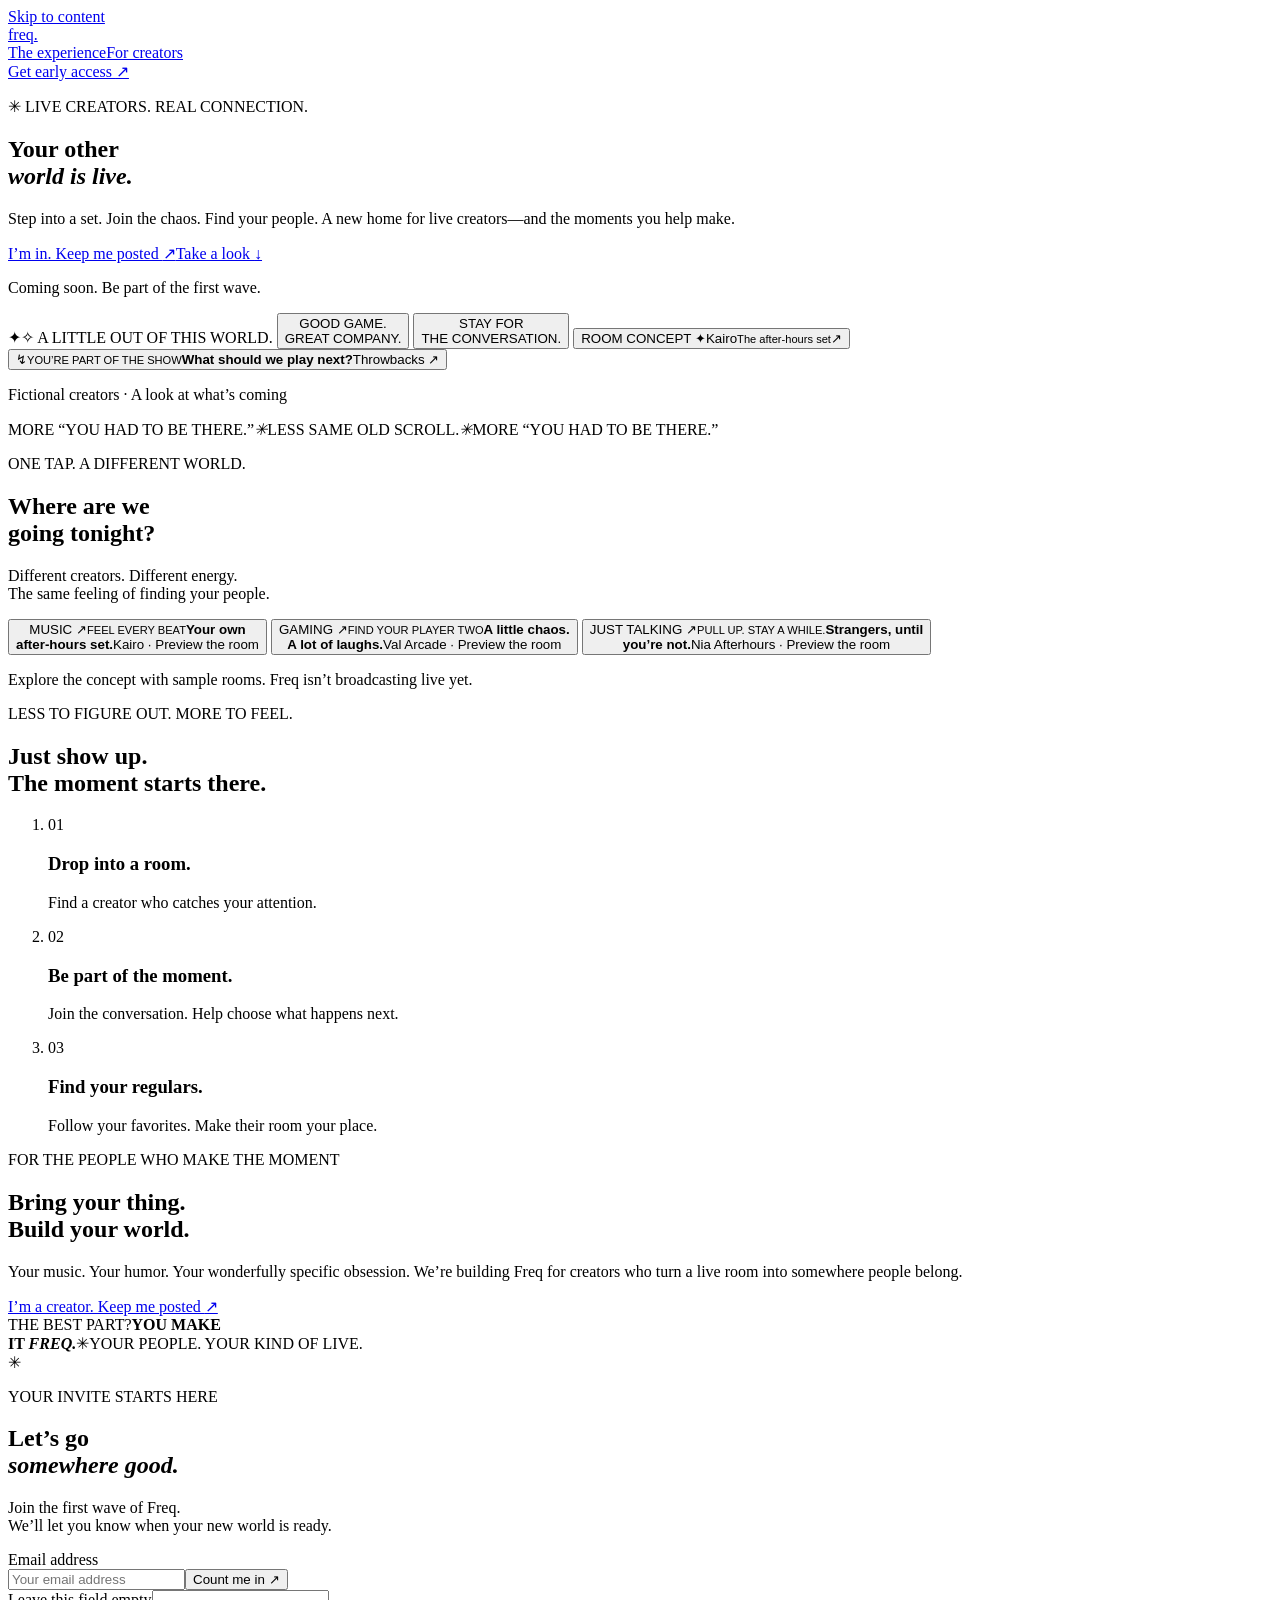
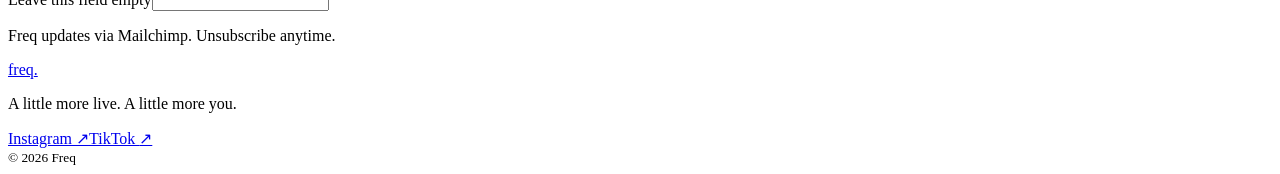
==== src/index.template.html @ 09cd51df "Launch Freq's new live creator world Replace the mood-based landing page with the midnight, violet a" ====
<!doctype html>
<html lang="en">
<head>
<meta charset="utf-8" />
<meta name="viewport" content="width=device-width,initial-scale=1" />
<meta name="theme-color" content="#101027" />
<title>Freq — Your other world is live.</title>
<meta name="description" content="Step into a set. Join the chaos. Find your people. Meet Freq, a new home for live creators and the moments you help make. Join the waitlist." />
<link rel="canonical" href="https://www.getfreq.app/" />
<meta property="og:title" content="Freq — Your other world is live." />
<meta property="og:description" content="Live creators. Real connection. A whole new world to drop into. Join the first wave." />
<meta property="og:type" content="website" />
<meta property="og:url" content="https://www.getfreq.app/" />
<meta property="og:image" content="https://www.getfreq.app/assets/creator-worlds-v3.jpg" />
<meta property="og:image:width" content="1536" />
<meta property="og:image:height" content="1024" />
<meta property="og:image:alt" content="The Freq concept: music, gaming and conversation in a colorful live creator world." />
<meta name="twitter:card" content="summary_large_image" />
<link rel="preload" href="/assets/creator-worlds-v3.webp" as="image" type="image/webp" />
<link rel="icon" href="data:image/svg+xml,%3Csvg xmlns='http://www.w3.org/2000/svg' viewBox='0 0 32 32'%3E%3Crect width='32' height='32' rx='10' fill='%23BEA6FF'/%3E%3Cpath d='M7 13v6m6-12v18m6-14v10m6-7v4' stroke='%23101027' stroke-width='3' stroke-linecap='round'/%3E%3C/svg%3E" />
<style>/*__STYLES__*/</style>
</head>
<body>
<a class="skip" href="#main">Skip to content</a>
<header class="topbar wrap">
<a class="brand" href="#main" aria-label="Freq home"><span class="brand-mark" aria-hidden="true"><i></i><i></i><i></i><i></i></span>freq<span class="brand-dot">.</span></a>
<nav aria-label="Main navigation"><a href="#explore">The experience</a><a href="#creators">For creators</a></nav>
<a class="button button-small" href="#waitlist">Get early access <span aria-hidden="true">↗</span></a>
</header>
<main id="main">
<section class="hero wrap" aria-labelledby="heroTitle">
<div class="hero-copy">
<p class="eyebrow"><span class="spark" aria-hidden="true">✳</span> LIVE CREATORS. REAL CONNECTION.</p>
<h1 id="heroTitle">Your other<br /><em>world is live.</em></h1>
<p class="hero-description">Step into a set. Join the chaos. Find your people. A new home for live creators—and the moments you help make.</p>
<div class="hero-actions"><a class="button" href="#waitlist">I’m in. Keep me posted <span aria-hidden="true">↗</span></a><a class="text-link" href="#explore">Take a look <span aria-hidden="true">↓</span></a></div>
<p class="coming-soon"><span></span> Coming soon. Be part of the first wave.</p>
</div>
<div class="hero-world" aria-label="Illustrated Freq creator room concepts">
<div class="world-ring ring-one" aria-hidden="true"></div><div class="world-ring ring-two" aria-hidden="true"></div>
<span class="world-star star-one" aria-hidden="true">✦</span><span class="world-star star-two" aria-hidden="true">✧</span>
<span class="world-caption">A LITTLE OUT OF THIS WORLD.</span>
<button class="portal portal-left" data-room="val" type="button" aria-label="Preview Val Arcade’s gaming room"><span class="portrait" style="--panel:1"></span><span class="portal-shade"></span><span class="portal-label">GOOD GAME.<br />GREAT COMPANY.</span></button>
<button class="portal portal-right" data-room="nia" type="button" aria-label="Preview Nia’s conversation room"><span class="portrait" style="--panel:2"></span><span class="portal-shade"></span><span class="portal-label">STAY FOR<br />THE CONVERSATION.</span></button>
<button class="portal portal-main" data-room="kairo" type="button" aria-label="Preview Kairo’s music room"><span class="portrait" style="--panel:0"></span><span class="portal-shade"></span><span class="room-tag">ROOM CONCEPT <span aria-hidden="true">✦</span></span><span class="portal-name">Kairo<small>The after-hours set</small></span><span class="portal-enter" aria-hidden="true">↗</span></button>
<button class="floating-prompt" data-room="kairo" type="button"><span class="prompt-icon" aria-hidden="true">↯</span><span><small>YOU’RE PART OF THE SHOW</small><strong>What should we play next?</strong><span class="sample-choice">Throwbacks <span>↗</span></span></span></button>
<p class="art-caption">Fictional creators · A look at what’s coming</p>
</div>
</section>
<div class="world-strip" aria-hidden="true"><div><span>MORE “YOU HAD TO BE THERE.”</span><i>✳</i><span>LESS SAME OLD SCROLL.</span><i>✳</i><span>MORE “YOU HAD TO BE THERE.”</span></div></div>
<section class="explore wrap" id="explore" aria-labelledby="exploreTitle">
<div class="section-heading"><div><p class="eyebrow">ONE TAP. A DIFFERENT WORLD.</p><h2 id="exploreTitle">Where are we<br /><span>going tonight?</span></h2></div><p>Different creators. Different energy.<br />The same feeling of finding your people.</p></div>
<div class="room-grid">
<button class="world-card music" type="button" data-room="kairo"><span class="portrait" style="--panel:0"></span><span class="world-card-shade"></span><span class="category">MUSIC <span aria-hidden="true">↗</span></span><span class="world-card-copy"><small>FEEL EVERY BEAT</small><strong>Your own<br />after-hours set.</strong><span>Kairo · Preview the room</span></span></button>
<button class="world-card gaming" type="button" data-room="val"><span class="portrait" style="--panel:1"></span><span class="world-card-shade"></span><span class="category">GAMING <span aria-hidden="true">↗</span></span><span class="world-card-copy"><small>FIND YOUR PLAYER TWO</small><strong>A little chaos.<br />A lot of laughs.</strong><span>Val Arcade · Preview the room</span></span></button>
<button class="world-card talk" type="button" data-room="nia"><span class="portrait" style="--panel:2"></span><span class="world-card-shade"></span><span class="category">JUST TALKING <span aria-hidden="true">↗</span></span><span class="world-card-copy"><small>PULL UP. STAY A WHILE.</small><strong>Strangers, until<br />you’re not.</strong><span>Nia Afterhours · Preview the room</span></span></button>
</div>
<p class="concept-note">Explore the concept with sample rooms. Freq isn’t broadcasting live yet.</p>
</section>
<section class="how-it-feels wrap" aria-labelledby="simpleTitle">
<div class="simple-heading"><p class="eyebrow">LESS TO FIGURE OUT. MORE TO FEEL.</p><h2 id="simpleTitle">Just show up.<br /><span>The moment starts there.</span></h2></div>
<ol class="steps"><li><span class="step-number">01</span><div><h3>Drop into a room.</h3><p>Find a creator who catches your attention.</p></div></li><li><span class="step-number">02</span><div><h3>Be part of the moment.</h3><p>Join the conversation. Help choose what happens next.</p></div></li><li><span class="step-number">03</span><div><h3>Find your regulars.</h3><p>Follow your favorites. Make their room your place.</p></div></li></ol>
</section>
<section class="creator-section" id="creators" aria-labelledby="creatorTitle">
<div class="creator-inner wrap"><div class="creator-copy"><p class="eyebrow">FOR THE PEOPLE WHO MAKE THE MOMENT</p><h2 id="creatorTitle">Bring your thing.<br /><span>Build your world.</span></h2><p>Your music. Your humor. Your wonderfully specific obsession. We’re building Freq for creators who turn a live room into somewhere people belong.</p><a class="button button-dark" href="#waitlist">I’m a creator. Keep me posted <span aria-hidden="true">↗</span></a></div><div class="creator-sticker" aria-hidden="true"><span class="sticker-orbit"></span><span class="sticker-small">THE BEST PART?</span><strong>YOU MAKE<br />IT <em>FREQ.</em></strong><span class="sticker-star">✳</span><span class="sticker-bottom">YOUR PEOPLE. YOUR KIND OF LIVE.</span></div></div>
</section>
<section class="waitlist wrap" id="waitlist" aria-labelledby="waitlistTitle">
<span class="waitlist-star" aria-hidden="true">✳</span><p class="eyebrow">YOUR INVITE STARTS HERE</p><h2 id="waitlistTitle">Let’s go<br /><em>somewhere good.</em></h2><p class="waitlist-description">Join the first wave of Freq.<br />We’ll let you know when your new world is ready.</p>
<form id="waitlistForm" action="https://app.us11.list-manage.com/subscribe/post?u=c9d1c6436ce253c18651cf98d&amp;id=af8427abca&amp;f_id=00b41ce1f0" method="post">
<label class="sr-only" for="waitlistEmail">Email address</label><div class="signup-row"><input id="waitlistEmail" name="EMAIL" type="email" maxlength="254" placeholder="Your email address" autocomplete="email" required /><button id="waitlistButton" class="button" type="submit">Count me in <span aria-hidden="true">↗</span></button></div>
<div class="honeypot" aria-hidden="true"><label for="companyWebsite">Leave this field empty</label><input id="companyWebsite" name="b_c9d1c6436ce253c18651cf98d_af8427abca" type="text" tabindex="-1" autocomplete="off" /></div>
<p class="signup-consent">Freq updates via Mailchimp. Unsubscribe anytime.</p><p id="waitlistStatus" role="status" aria-live="polite"></p>
</form>
</section>
</main>
<footer class="footer wrap"><a class="brand" href="#main" aria-label="Freq home">freq<span class="brand-dot">.</span></a><p>A little more live. A little more you.</p><nav aria-label="Social links"><a href="https://instagram.com/getfreqapp" target="_blank" rel="noopener noreferrer">Instagram <span aria-hidden="true">↗</span></a><a href="https://tiktok.com/@getfreq" target="_blank" rel="noopener noreferrer">TikTok <span aria-hidden="true">↗</span></a></nav><small>© 2026 Freq</small></footer>
<dialog id="previewDialog" aria-labelledby="modalTitle"><button id="closeDialog" class="dialog-close" type="button" aria-label="Close room preview">×</button><div id="dialogContent"></div></dialog>
<div id="toast" role="status" aria-live="polite"></div>
<script>/*__SCRIPT__*/</script>
</body>
</html>
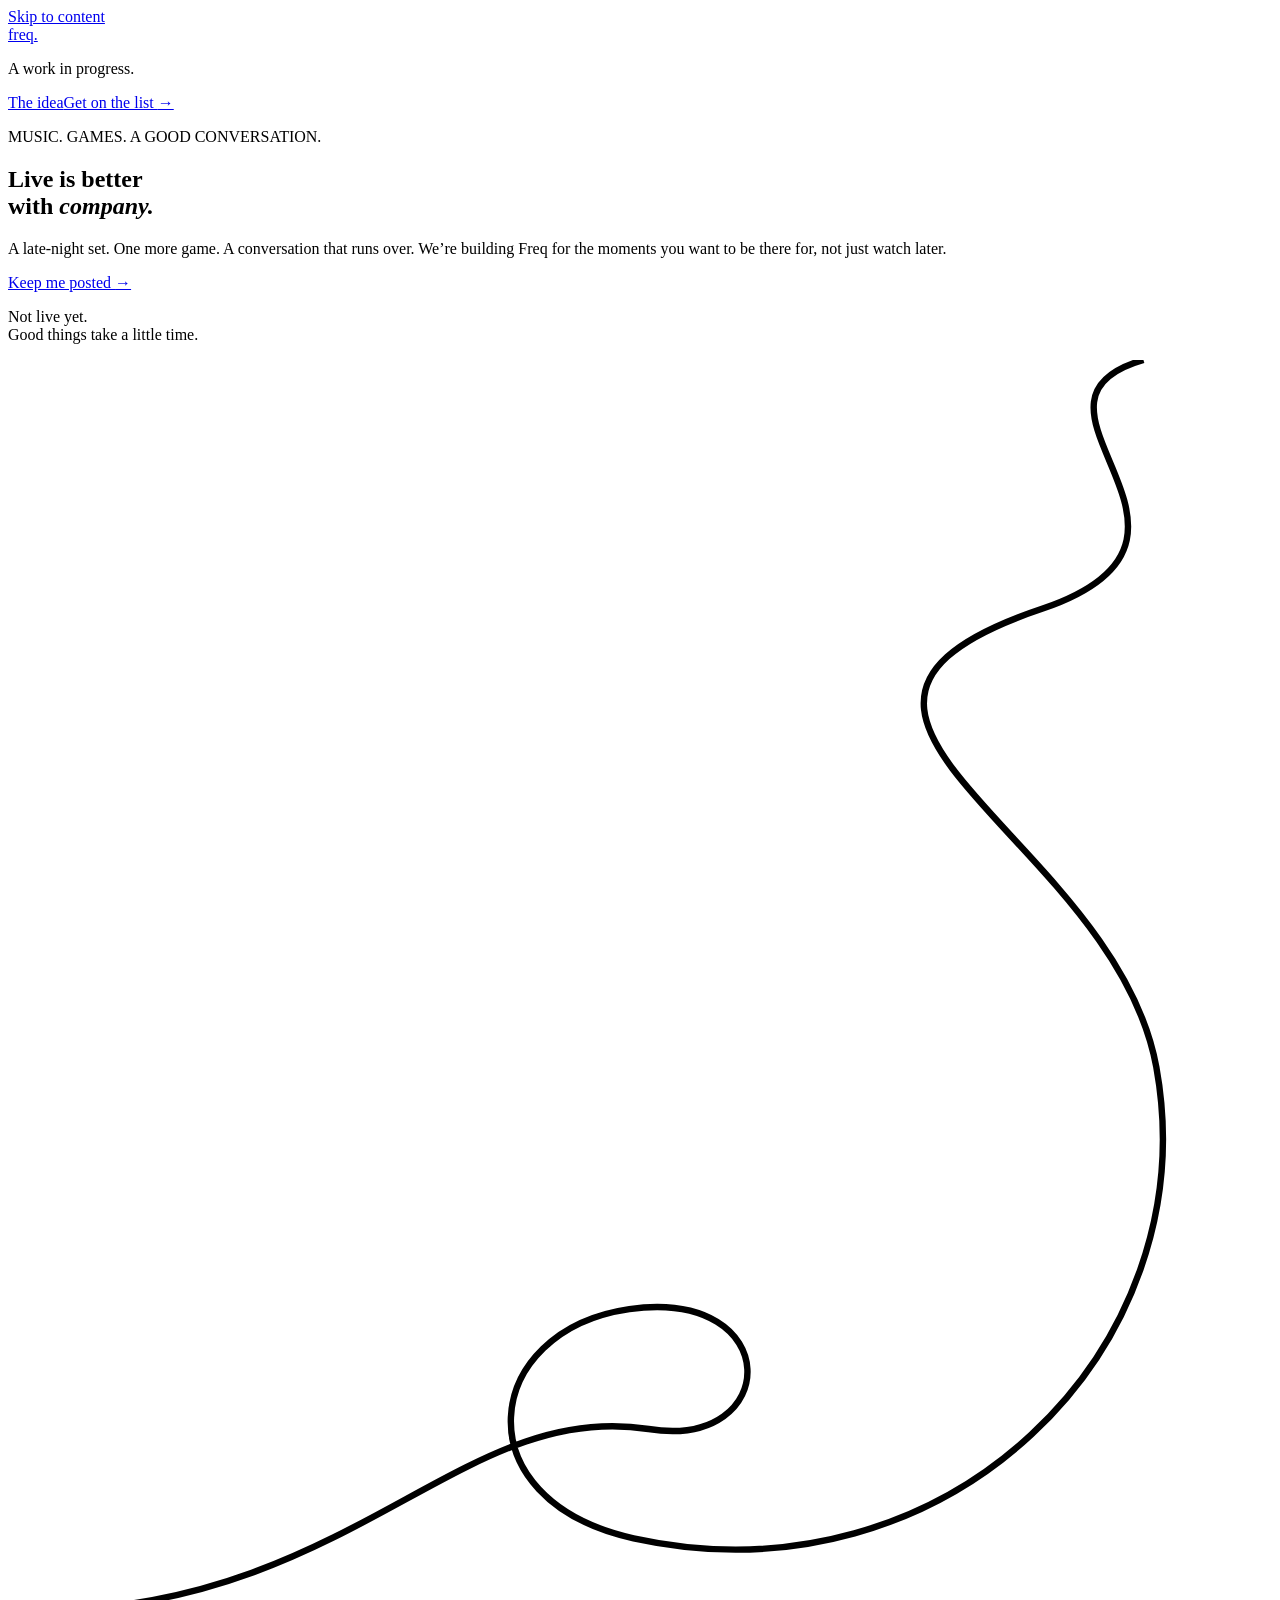
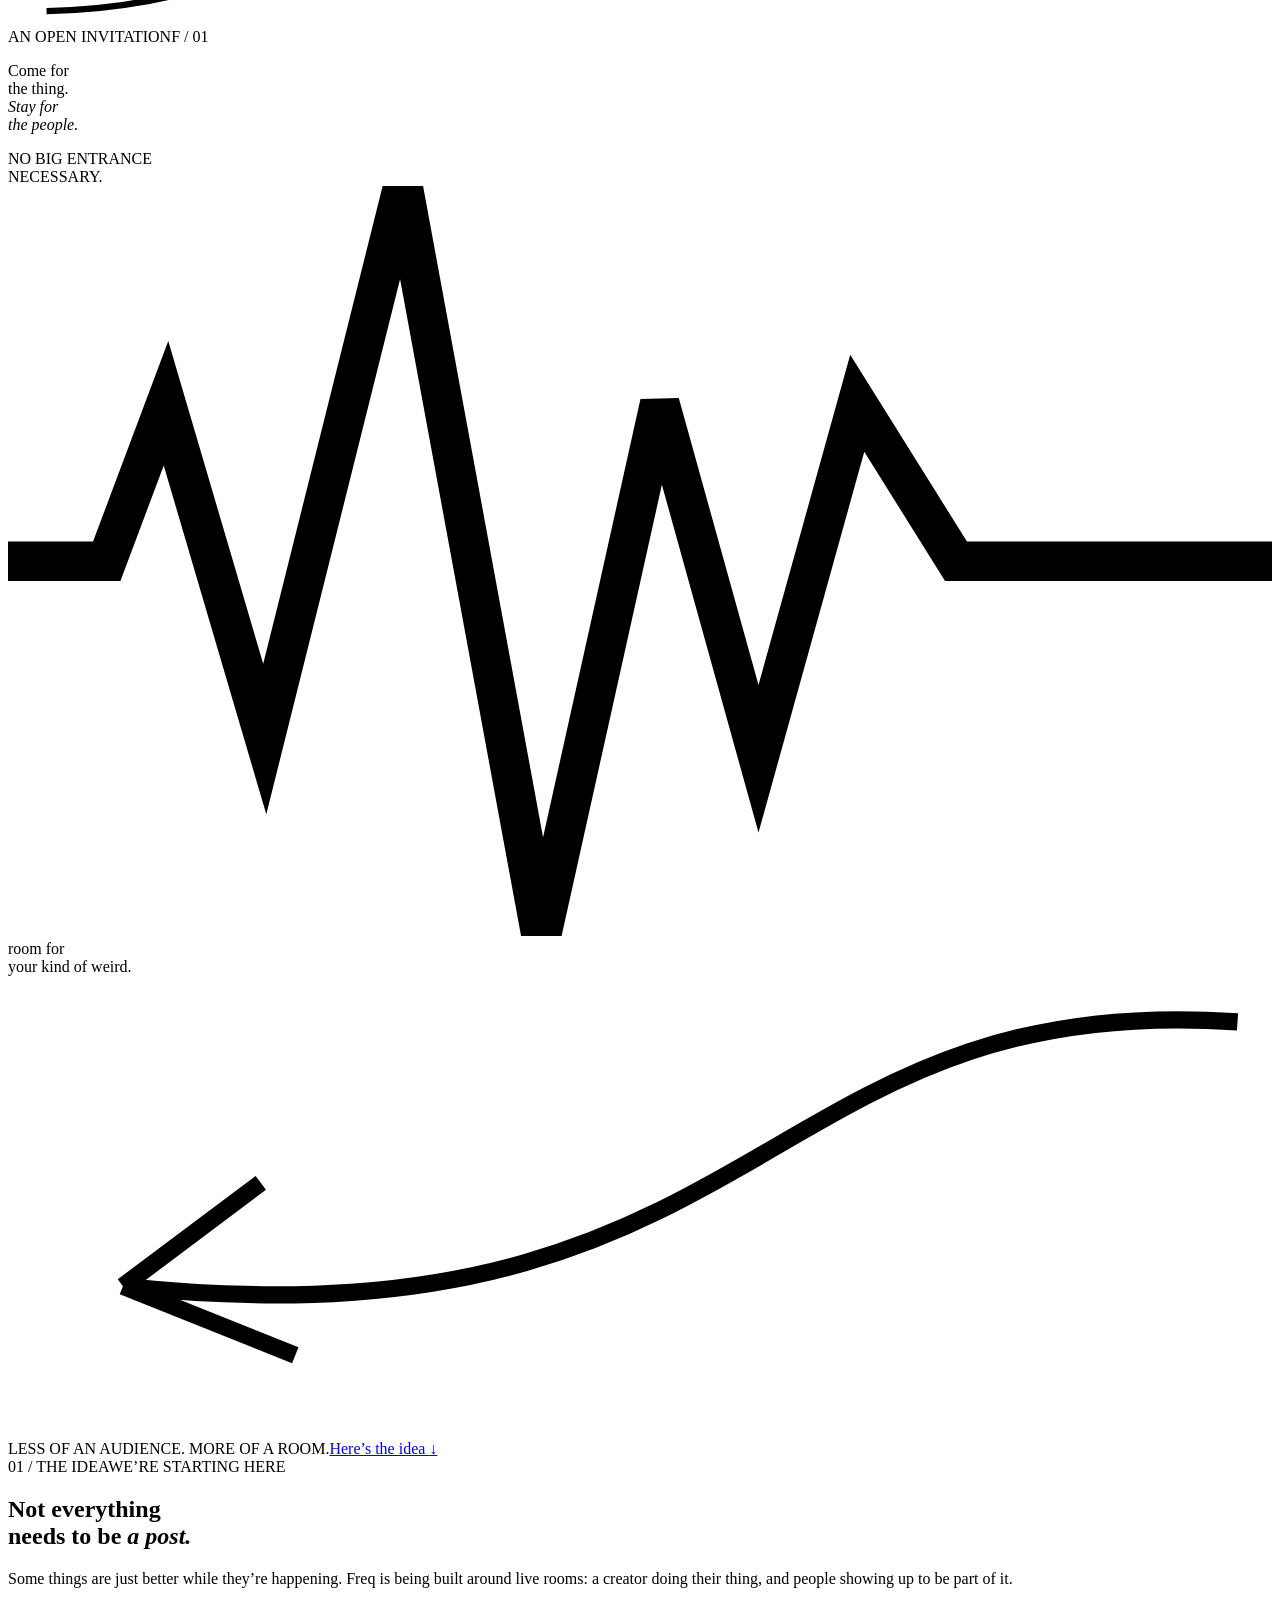
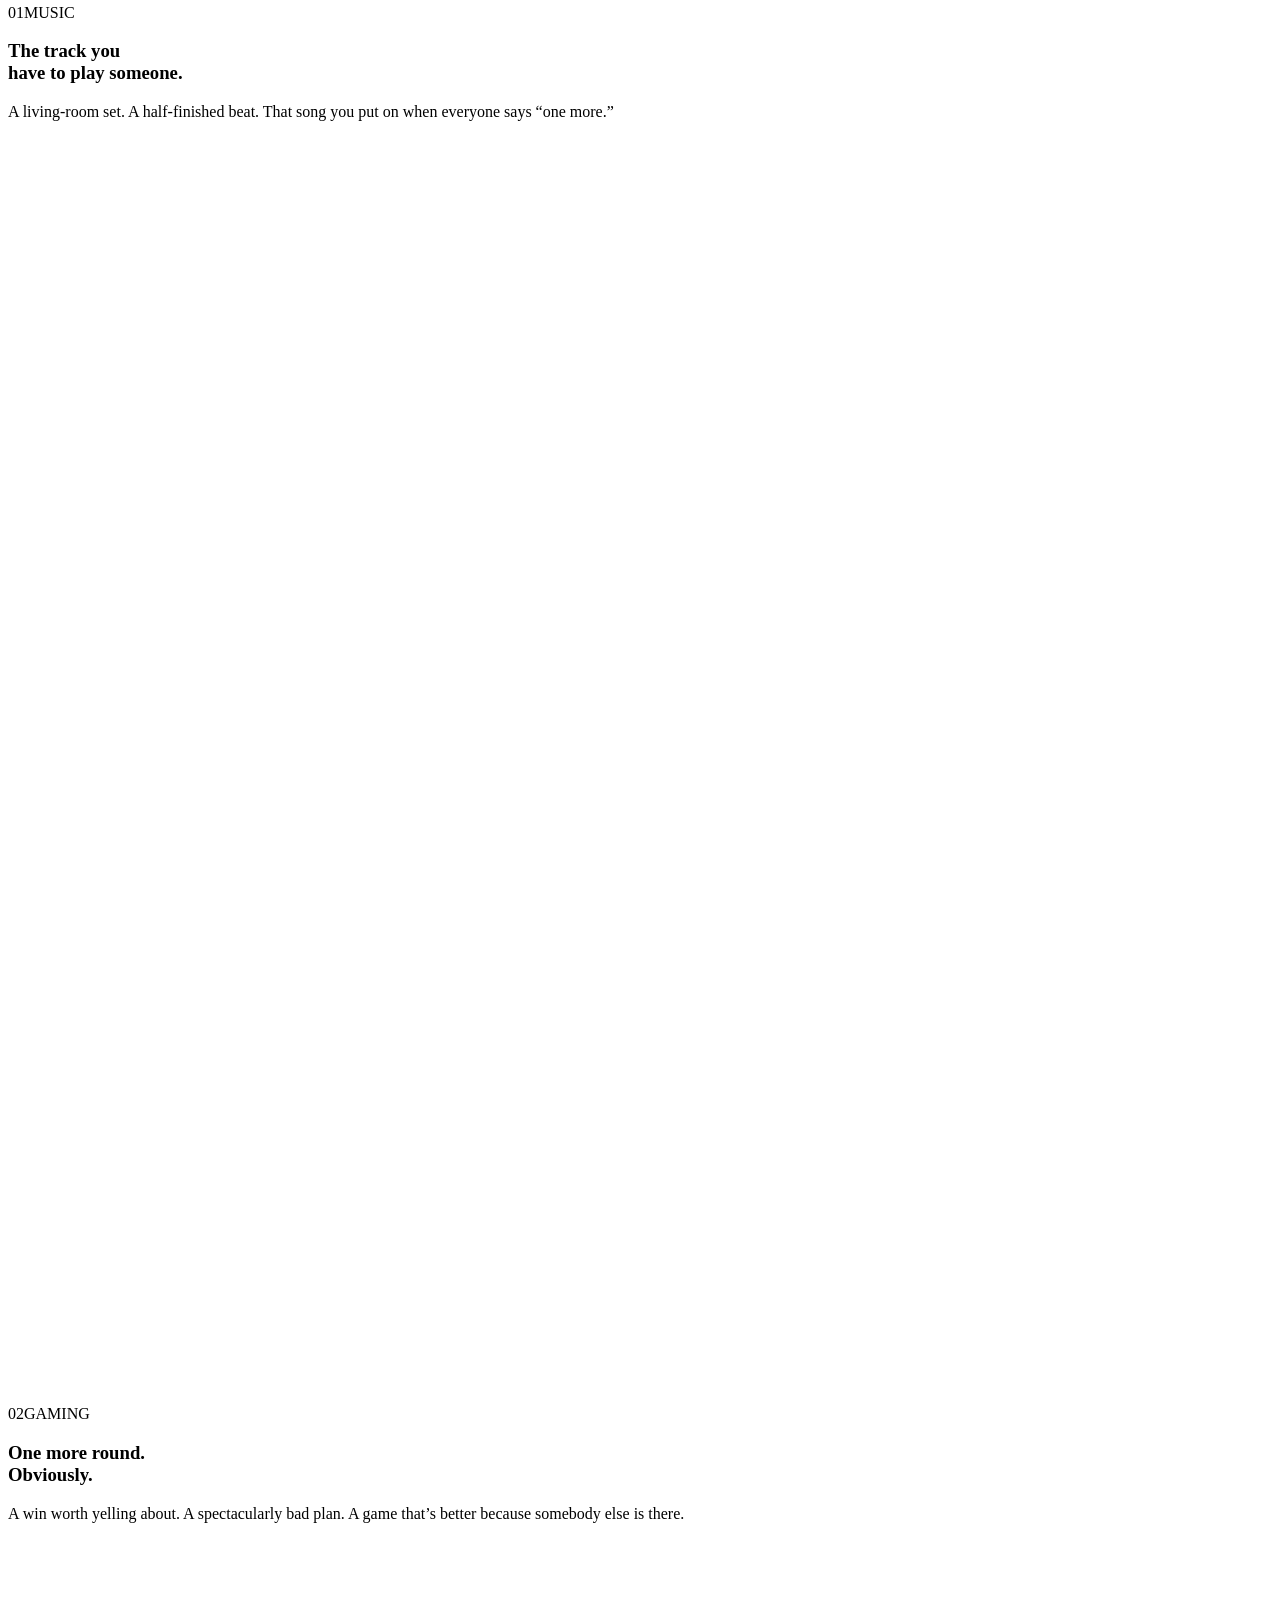
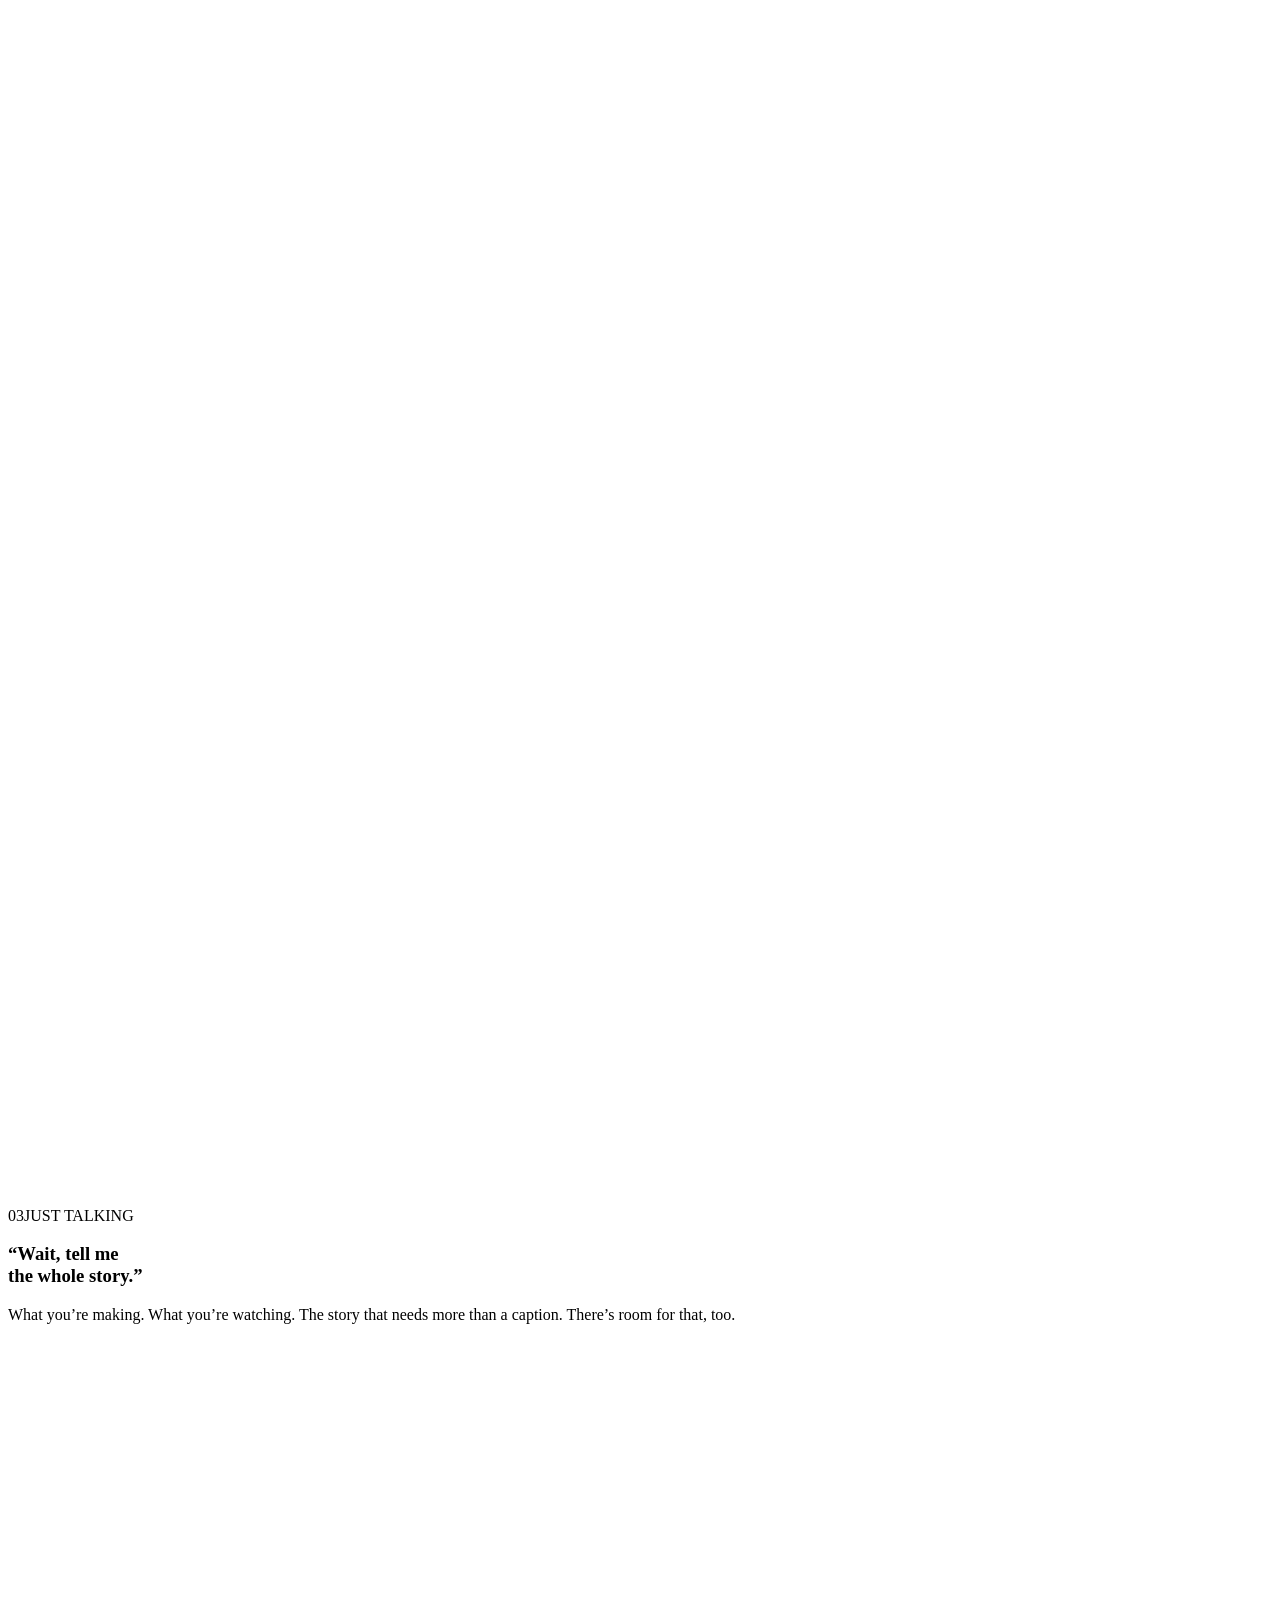
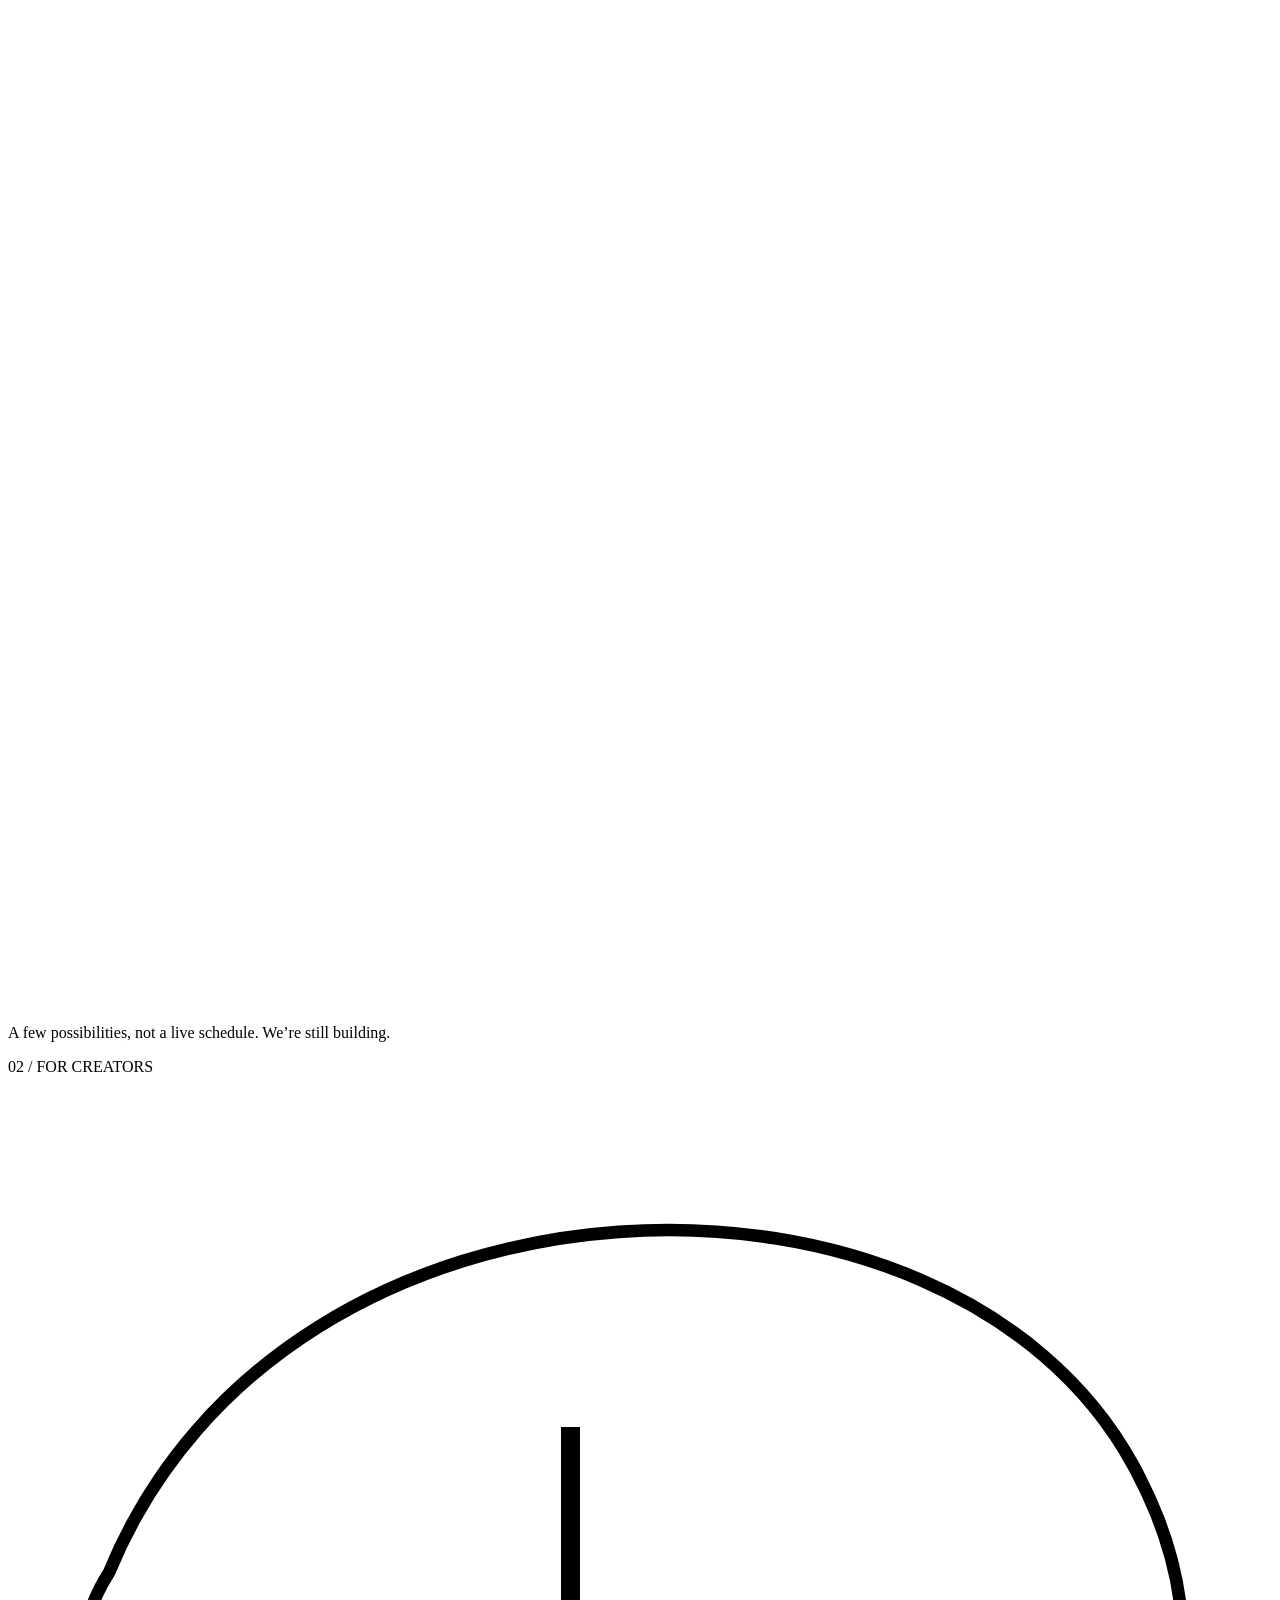
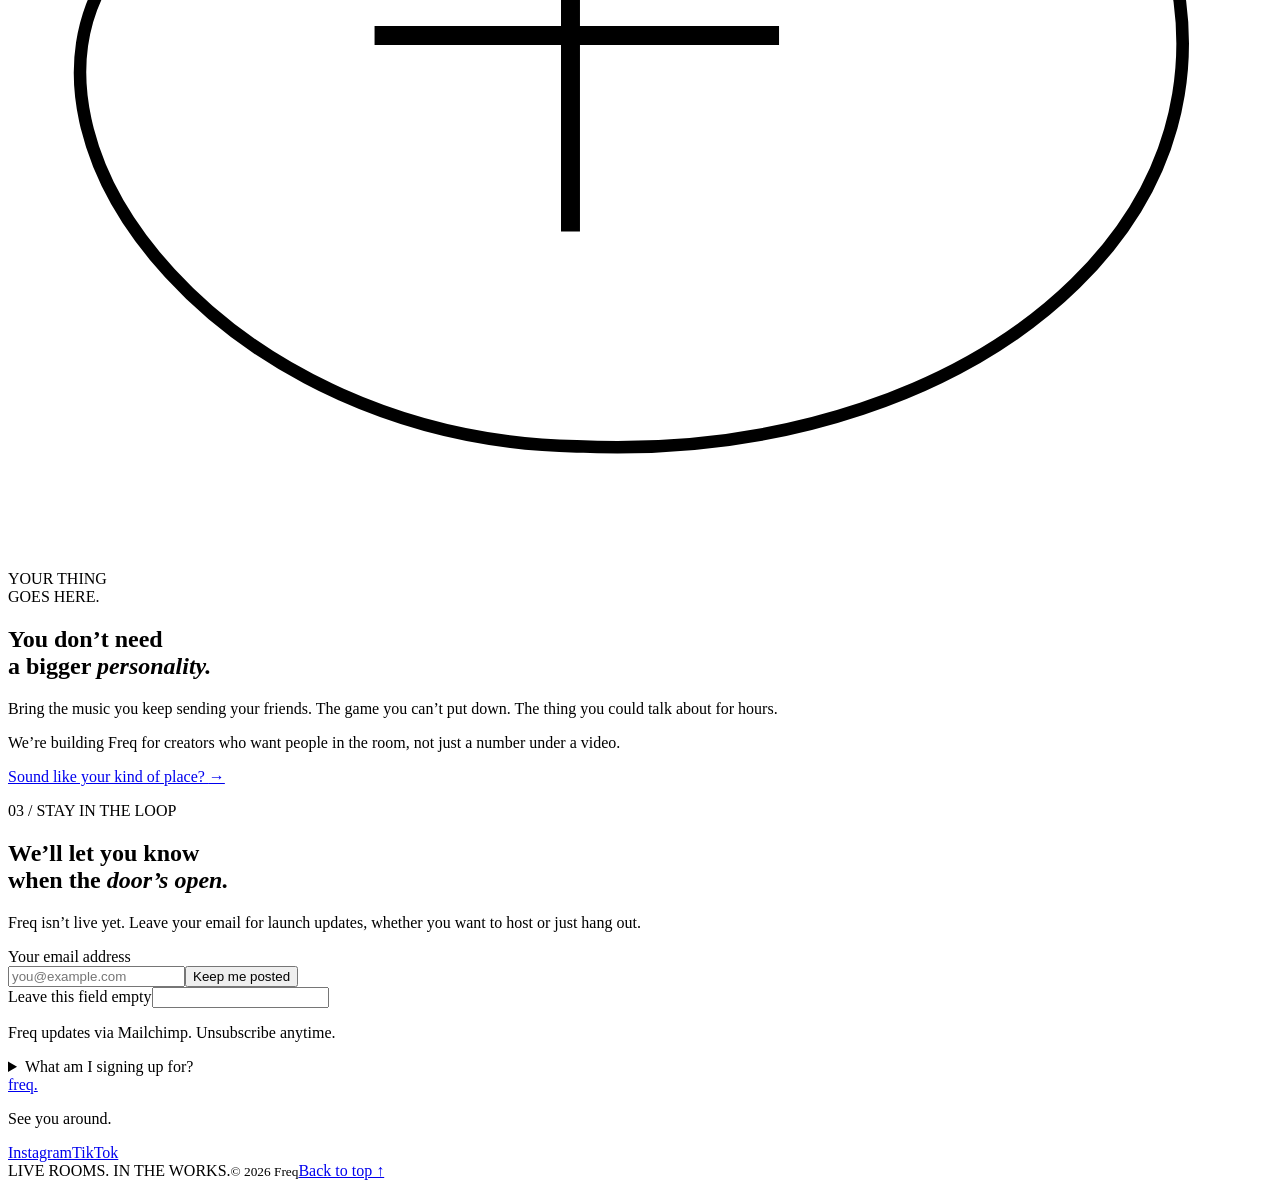
==== commit 4d18edf1: "Redesign Freq around human editorial copy and a simpler prelaunch waitlist" ====
--- a/src/index.template.html
+++ b/src/index.template.html
@@ -3,79 +3,77 @@
 <head>
 <meta charset="utf-8" />
 <meta name="viewport" content="width=device-width,initial-scale=1" />
-<meta name="theme-color" content="#101027" />
-<title>Freq — Your other world is live.</title>
-<meta name="description" content="Step into a set. Join the chaos. Find your people. Meet Freq, a new home for live creators and the moments you help make. Join the waitlist." />
+<meta name="theme-color" content="#f3eee5" />
+<title>Freq — Live is better with company.</title>
+<meta name="description" content="We're building Freq: live rooms for music, games, and whatever comes up. Not live yet. Join the waitlist for launch updates." />
 <link rel="canonical" href="https://www.getfreq.app/" />
-<meta property="og:title" content="Freq — Your other world is live." />
-<meta property="og:description" content="Live creators. Real connection. A whole new world to drop into. Join the first wave." />
+<meta property="og:title" content="Freq — Live is better with company." />
+<meta property="og:description" content="Live rooms for music, games, and whatever comes up. In the works. Get on the list." />
 <meta property="og:type" content="website" />
 <meta property="og:url" content="https://www.getfreq.app/" />
-<meta property="og:image" content="https://www.getfreq.app/assets/creator-worlds-v3.jpg" />
-<meta property="og:image:width" content="1536" />
-<meta property="og:image:height" content="1024" />
-<meta property="og:image:alt" content="The Freq concept: music, gaming and conversation in a colorful live creator world." />
+<meta property="og:image" content="https://www.getfreq.app/assets/freq-social.png" />
+<meta property="og:image:width" content="1200" />
+<meta property="og:image:height" content="630" />
+<meta property="og:image:alt" content="Freq. Live is better with company. In the works." />
 <meta name="twitter:card" content="summary_large_image" />
-<link rel="preload" href="/assets/creator-worlds-v3.webp" as="image" type="image/webp" />
-<link rel="icon" href="data:image/svg+xml,%3Csvg xmlns='http://www.w3.org/2000/svg' viewBox='0 0 32 32'%3E%3Crect width='32' height='32' rx='10' fill='%23BEA6FF'/%3E%3Cpath d='M7 13v6m6-12v18m6-14v10m6-7v4' stroke='%23101027' stroke-width='3' stroke-linecap='round'/%3E%3C/svg%3E" />
+<link rel="icon" href="data:image/svg+xml,%3Csvg xmlns='http://www.w3.org/2000/svg' viewBox='0 0 32 32'%3E%3Crect width='32' height='32' rx='6' fill='%232c2934'/%3E%3Cpath d='M7 13v6m6-12v18m6-14v10m6-7v4' stroke='%23f3eee5' stroke-width='3' stroke-linecap='round'/%3E%3C/svg%3E" />
 <style>/*__STYLES__*/</style>
 </head>
 <body>
 <a class="skip" href="#main">Skip to content</a>
+<div class="page-shell">
 <header class="topbar wrap">
-<a class="brand" href="#main" aria-label="Freq home"><span class="brand-mark" aria-hidden="true"><i></i><i></i><i></i><i></i></span>freq<span class="brand-dot">.</span></a>
-<nav aria-label="Main navigation"><a href="#explore">The experience</a><a href="#creators">For creators</a></nav>
-<a class="button button-small" href="#waitlist">Get early access <span aria-hidden="true">↗</span></a>
+<a class="brand" href="#main" aria-label="Freq home">freq<span>.</span></a>
+<p class="header-note"><span class="status-mark" aria-hidden="true"></span> A work in progress.</p>
+<nav aria-label="Main navigation"><a href="#idea">The idea</a><a href="#waitlist">Get on the list <span aria-hidden="true">→</span></a></nav>
 </header>
 <main id="main">
 <section class="hero wrap" aria-labelledby="heroTitle">
 <div class="hero-copy">
-<p class="eyebrow"><span class="spark" aria-hidden="true">✳</span> LIVE CREATORS. REAL CONNECTION.</p>
-<h1 id="heroTitle">Your other<br /><em>world is live.</em></h1>
-<p class="hero-description">Step into a set. Join the chaos. Find your people. A new home for live creators—and the moments you help make.</p>
-<div class="hero-actions"><a class="button" href="#waitlist">I’m in. Keep me posted <span aria-hidden="true">↗</span></a><a class="text-link" href="#explore">Take a look <span aria-hidden="true">↓</span></a></div>
-<p class="coming-soon"><span></span> Coming soon. Be part of the first wave.</p>
+<p class="eyebrow">MUSIC. GAMES. A GOOD CONVERSATION.</p>
+<h1 id="heroTitle">Live is better<br />with <em>company.</em></h1>
+<p class="hero-description">A late-night set. One more game. A conversation that runs over. We’re building Freq for the moments you want to be there for, not just watch later.</p>
+<div class="hero-actions"><a class="button" href="#waitlist">Keep me posted <span aria-hidden="true">→</span></a><p>Not live yet.<br />Good things take a little time.</p></div>
 </div>
-<div class="hero-world" aria-label="Illustrated Freq creator room concepts">
-<div class="world-ring ring-one" aria-hidden="true"></div><div class="world-ring ring-two" aria-hidden="true"></div>
-<span class="world-star star-one" aria-hidden="true">✦</span><span class="world-star star-two" aria-hidden="true">✧</span>
-<span class="world-caption">A LITTLE OUT OF THIS WORLD.</span>
-<button class="portal portal-left" data-room="val" type="button" aria-label="Preview Val Arcade’s gaming room"><span class="portrait" style="--panel:1"></span><span class="portal-shade"></span><span class="portal-label">GOOD GAME.<br />GREAT COMPANY.</span></button>
-<button class="portal portal-right" data-room="nia" type="button" aria-label="Preview Nia’s conversation room"><span class="portrait" style="--panel:2"></span><span class="portal-shade"></span><span class="portal-label">STAY FOR<br />THE CONVERSATION.</span></button>
-<button class="portal portal-main" data-room="kairo" type="button" aria-label="Preview Kairo’s music room"><span class="portrait" style="--panel:0"></span><span class="portal-shade"></span><span class="room-tag">ROOM CONCEPT <span aria-hidden="true">✦</span></span><span class="portal-name">Kairo<small>The after-hours set</small></span><span class="portal-enter" aria-hidden="true">↗</span></button>
-<button class="floating-prompt" data-room="kairo" type="button"><span class="prompt-icon" aria-hidden="true">↯</span><span><small>YOU’RE PART OF THE SHOW</small><strong>What should we play next?</strong><span class="sample-choice">Throwbacks <span>↗</span></span></span></button>
-<p class="art-caption">Fictional creators · A look at what’s coming</p>
+<div class="hero-art" aria-label="An illustrated open invitation to spend time together">
+<svg class="cable" viewBox="0 0 590 590" fill="none" aria-hidden="true"><path d="M530 0C460 20 580 83 483 116C340 164 516 221 536 330C560 462 438 582 292 550C211 532 221 453 290 443C363 433 361 509 299 499C212 485 161 581 18 584" stroke="currentColor" stroke-width="3"/></svg>
+<div class="invite-sheet">
+<div class="invite-top"><span>AN OPEN INVITATION</span><span>F / 01</span></div>
+<p class="invite-title">Come for<br />the thing.<br /><em>Stay for<br />the people.</em></p>
+<div class="invite-rule"></div>
+<div class="invite-bottom"><span>NO BIG ENTRANCE<br />NECESSARY.</span><svg viewBox="0 0 64 38" aria-hidden="true"><path d="M0 19h5l3-8 5 17 7-28 7 38 6-27 5 18 5-18 5 8h16" fill="none" stroke="currentColor" stroke-width="2"/></svg></div>
 </div>
+<div class="margin-note" aria-hidden="true">room for<br />your kind of weird.<svg viewBox="0 0 110 40" fill="none" aria-hidden="true"><path d="M107 4C65 1 66 33 10 27m0 0 12-9m-12 9 15 6" stroke="currentColor" stroke-width="1.5"/></svg></div>
+</div>
+<div class="hero-foot"><span>LESS OF AN AUDIENCE. MORE OF A ROOM.</span><a href="#idea">Here’s the idea <span aria-hidden="true">↓</span></a></div>
 </section>
-<div class="world-strip" aria-hidden="true"><div><span>MORE “YOU HAD TO BE THERE.”</span><i>✳</i><span>LESS SAME OLD SCROLL.</span><i>✳</i><span>MORE “YOU HAD TO BE THERE.”</span></div></div>
-<section class="explore wrap" id="explore" aria-labelledby="exploreTitle">
-<div class="section-heading"><div><p class="eyebrow">ONE TAP. A DIFFERENT WORLD.</p><h2 id="exploreTitle">Where are we<br /><span>going tonight?</span></h2></div><p>Different creators. Different energy.<br />The same feeling of finding your people.</p></div>
-<div class="room-grid">
-<button class="world-card music" type="button" data-room="kairo"><span class="portrait" style="--panel:0"></span><span class="world-card-shade"></span><span class="category">MUSIC <span aria-hidden="true">↗</span></span><span class="world-card-copy"><small>FEEL EVERY BEAT</small><strong>Your own<br />after-hours set.</strong><span>Kairo · Preview the room</span></span></button>
-<button class="world-card gaming" type="button" data-room="val"><span class="portrait" style="--panel:1"></span><span class="world-card-shade"></span><span class="category">GAMING <span aria-hidden="true">↗</span></span><span class="world-card-copy"><small>FIND YOUR PLAYER TWO</small><strong>A little chaos.<br />A lot of laughs.</strong><span>Val Arcade · Preview the room</span></span></button>
-<button class="world-card talk" type="button" data-room="nia"><span class="portrait" style="--panel:2"></span><span class="world-card-shade"></span><span class="category">JUST TALKING <span aria-hidden="true">↗</span></span><span class="world-card-copy"><small>PULL UP. STAY A WHILE.</small><strong>Strangers, until<br />you’re not.</strong><span>Nia Afterhours · Preview the room</span></span></button>
+<section class="idea wrap" id="idea" aria-labelledby="ideaTitle">
+<div class="section-label"><span>01 / THE IDEA</span><span>WE’RE STARTING HERE</span></div>
+<div class="idea-intro"><h2 id="ideaTitle">Not everything<br />needs to be <em>a post.</em></h2><p>Some things are just better while they’re happening. Freq is being built around live rooms: a creator doing their thing, and people showing up to be part of it.</p></div>
+<div class="room-list">
+<article class="room-row"><div class="room-index"><span>01</span><span>MUSIC</span></div><h3>The track you<br />have to play someone.</h3><p>A living-room set. A half-finished beat. That song you put on when everyone says “one more.”</p><svg class="room-doodle record" viewBox="0 0 110 110" fill="none" aria-hidden="true"><circle cx="55" cy="55" r="47"/><circle cx="55" cy="55" r="38"/><circle cx="55" cy="55" r="29"/><circle cx="55" cy="55" r="16"/><circle cx="55" cy="55" r="3"/><path d="M28 19 38 35M73 77l10 15"/></svg></article>
+<article class="room-row"><div class="room-index"><span>02</span><span>GAMING</span></div><h3>One more round.<br />Obviously.</h3><p>A win worth yelling about. A spectacularly bad plan. A game that’s better because somebody else is there.</p><svg class="room-doodle" viewBox="0 0 110 110" fill="none" aria-hidden="true"><path d="M28 35c-8 2-12 14-17 40-2 11 4 17 11 10l19-19h28l19 19c7 7 13 1 11-10-5-26-9-38-17-40-9-2-13 4-27 4s-18-6-27-4Z"/><path d="M24 51h24M36 39v24"/><circle cx="77" cy="47" r="3"/><circle cx="87" cy="57" r="3"/><path d="M55 36V18c0-8 10-8 10-16"/></svg></article>
+<article class="room-row"><div class="room-index"><span>03</span><span>JUST TALKING</span></div><h3>“Wait, tell me<br />the whole story.”</h3><p>What you’re making. What you’re watching. The story that needs more than a caption. There’s room for that, too.</p><svg class="room-doodle" viewBox="0 0 110 110" fill="none" aria-hidden="true"><path d="M87 53c8-6 10-13 6-23C85 9 43 7 21 22 3 34 9 56 29 63l-7 17 26-12c15 1 29-4 39-15Z"/><path d="M65 74c8 1 14-1 21-4l13 11-3-21M28 35h47M28 45h31"/></svg></article>
 </div>
-<p class="concept-note">Explore the concept with sample rooms. Freq isn’t broadcasting live yet.</p>
-</section>
-<section class="how-it-feels wrap" aria-labelledby="simpleTitle">
-<div class="simple-heading"><p class="eyebrow">LESS TO FIGURE OUT. MORE TO FEEL.</p><h2 id="simpleTitle">Just show up.<br /><span>The moment starts there.</span></h2></div>
-<ol class="steps"><li><span class="step-number">01</span><div><h3>Drop into a room.</h3><p>Find a creator who catches your attention.</p></div></li><li><span class="step-number">02</span><div><h3>Be part of the moment.</h3><p>Join the conversation. Help choose what happens next.</p></div></li><li><span class="step-number">03</span><div><h3>Find your regulars.</h3><p>Follow your favorites. Make their room your place.</p></div></li></ol>
+<p class="section-footnote">A few possibilities, not a live schedule. We’re still building.</p>
 </section>
 <section class="creator-section" id="creators" aria-labelledby="creatorTitle">
-<div class="creator-inner wrap"><div class="creator-copy"><p class="eyebrow">FOR THE PEOPLE WHO MAKE THE MOMENT</p><h2 id="creatorTitle">Bring your thing.<br /><span>Build your world.</span></h2><p>Your music. Your humor. Your wonderfully specific obsession. We’re building Freq for creators who turn a live room into somewhere people belong.</p><a class="button button-dark" href="#waitlist">I’m a creator. Keep me posted <span aria-hidden="true">↗</span></a></div><div class="creator-sticker" aria-hidden="true"><span class="sticker-orbit"></span><span class="sticker-small">THE BEST PART?</span><strong>YOU MAKE<br />IT <em>FREQ.</em></strong><span class="sticker-star">✳</span><span class="sticker-bottom">YOUR PEOPLE. YOUR KIND OF LIVE.</span></div></div>
+<div class="creator-inner wrap"><div class="creator-aside"><p class="eyebrow">02 / FOR CREATORS</p><div class="hand-mark" aria-hidden="true"><svg viewBox="0 0 200 170" fill="none" aria-hidden="true"><path d="M16 76C44 8 149 6 178 59c28 51-23 95-88 92C35 150-2 104 16 76Z" stroke="currentColor" stroke-width="2"/><path d="M89 53v64m-31-31h64" stroke="currentColor" stroke-width="3"/></svg><span>YOUR THING<br />GOES HERE.</span></div></div><div class="creator-copy"><h2 id="creatorTitle">You don’t need<br />a bigger <em>personality.</em></h2><p>Bring the music you keep sending your friends. The game you can’t put down. The thing you could talk about for hours.</p><p>We’re building Freq for creators who want people in the room, not just a number under a video.</p><a class="text-link" href="#waitlist">Sound like your kind of place? <span aria-hidden="true">→</span></a></div></div>
 </section>
 <section class="waitlist wrap" id="waitlist" aria-labelledby="waitlistTitle">
-<span class="waitlist-star" aria-hidden="true">✳</span><p class="eyebrow">YOUR INVITE STARTS HERE</p><h2 id="waitlistTitle">Let’s go<br /><em>somewhere good.</em></h2><p class="waitlist-description">Join the first wave of Freq.<br />We’ll let you know when your new world is ready.</p>
+<div class="waitlist-heading"><p class="eyebrow">03 / STAY IN THE LOOP</p><h2 id="waitlistTitle">We’ll let you know<br />when the <em>door’s open.</em></h2></div>
+<div class="waitlist-content"><p>Freq isn’t live yet. Leave your email for launch updates, whether you want to host or just hang out.</p>
 <form id="waitlistForm" action="https://app.us11.list-manage.com/subscribe/post?u=c9d1c6436ce253c18651cf98d&amp;id=af8427abca&amp;f_id=00b41ce1f0" method="post">
-<label class="sr-only" for="waitlistEmail">Email address</label><div class="signup-row"><input id="waitlistEmail" name="EMAIL" type="email" maxlength="254" placeholder="Your email address" autocomplete="email" required /><button id="waitlistButton" class="button" type="submit">Count me in <span aria-hidden="true">↗</span></button></div>
+<label for="waitlistEmail">Your email address</label><div class="signup-row"><input id="waitlistEmail" name="EMAIL" type="email" maxlength="254" placeholder="you@example.com" autocomplete="email" required /><button id="waitlistButton" class="button" type="submit">Keep me posted</button></div>
 <div class="honeypot" aria-hidden="true"><label for="companyWebsite">Leave this field empty</label><input id="companyWebsite" name="b_c9d1c6436ce253c18651cf98d_af8427abca" type="text" tabindex="-1" autocomplete="off" /></div>
 <p class="signup-consent">Freq updates via Mailchimp. Unsubscribe anytime.</p><p id="waitlistStatus" role="status" aria-live="polite"></p>
 </form>
+<details><summary>What am I signing up for?</summary><p>Email updates about Freq and its launch. This is a waitlist, not an account or a guarantee of early access. There’s no launch date to announce yet.</p></details>
+</div>
 </section>
 </main>
-<footer class="footer wrap"><a class="brand" href="#main" aria-label="Freq home">freq<span class="brand-dot">.</span></a><p>A little more live. A little more you.</p><nav aria-label="Social links"><a href="https://instagram.com/getfreqapp" target="_blank" rel="noopener noreferrer">Instagram <span aria-hidden="true">↗</span></a><a href="https://tiktok.com/@getfreq" target="_blank" rel="noopener noreferrer">TikTok <span aria-hidden="true">↗</span></a></nav><small>© 2026 Freq</small></footer>
-<dialog id="previewDialog" aria-labelledby="modalTitle"><button id="closeDialog" class="dialog-close" type="button" aria-label="Close room preview">×</button><div id="dialogContent"></div></dialog>
-<div id="toast" role="status" aria-live="polite"></div>
+<footer class="footer wrap"><div class="footer-top"><a class="brand" href="#main" aria-label="Freq home">freq<span>.</span></a><p>See you around.</p><nav aria-label="Social links"><a href="https://instagram.com/getfreqapp" target="_blank" rel="noopener noreferrer">Instagram</a><a href="https://tiktok.com/@getfreq" target="_blank" rel="noopener noreferrer">TikTok</a></nav></div><div class="footer-bottom"><span>LIVE ROOMS. IN THE WORKS.</span><small>© 2026 Freq</small><a href="#main">Back to top ↑</a></div></footer>
+</div>
 <script>/*__SCRIPT__*/</script>
 </body>
 </html>
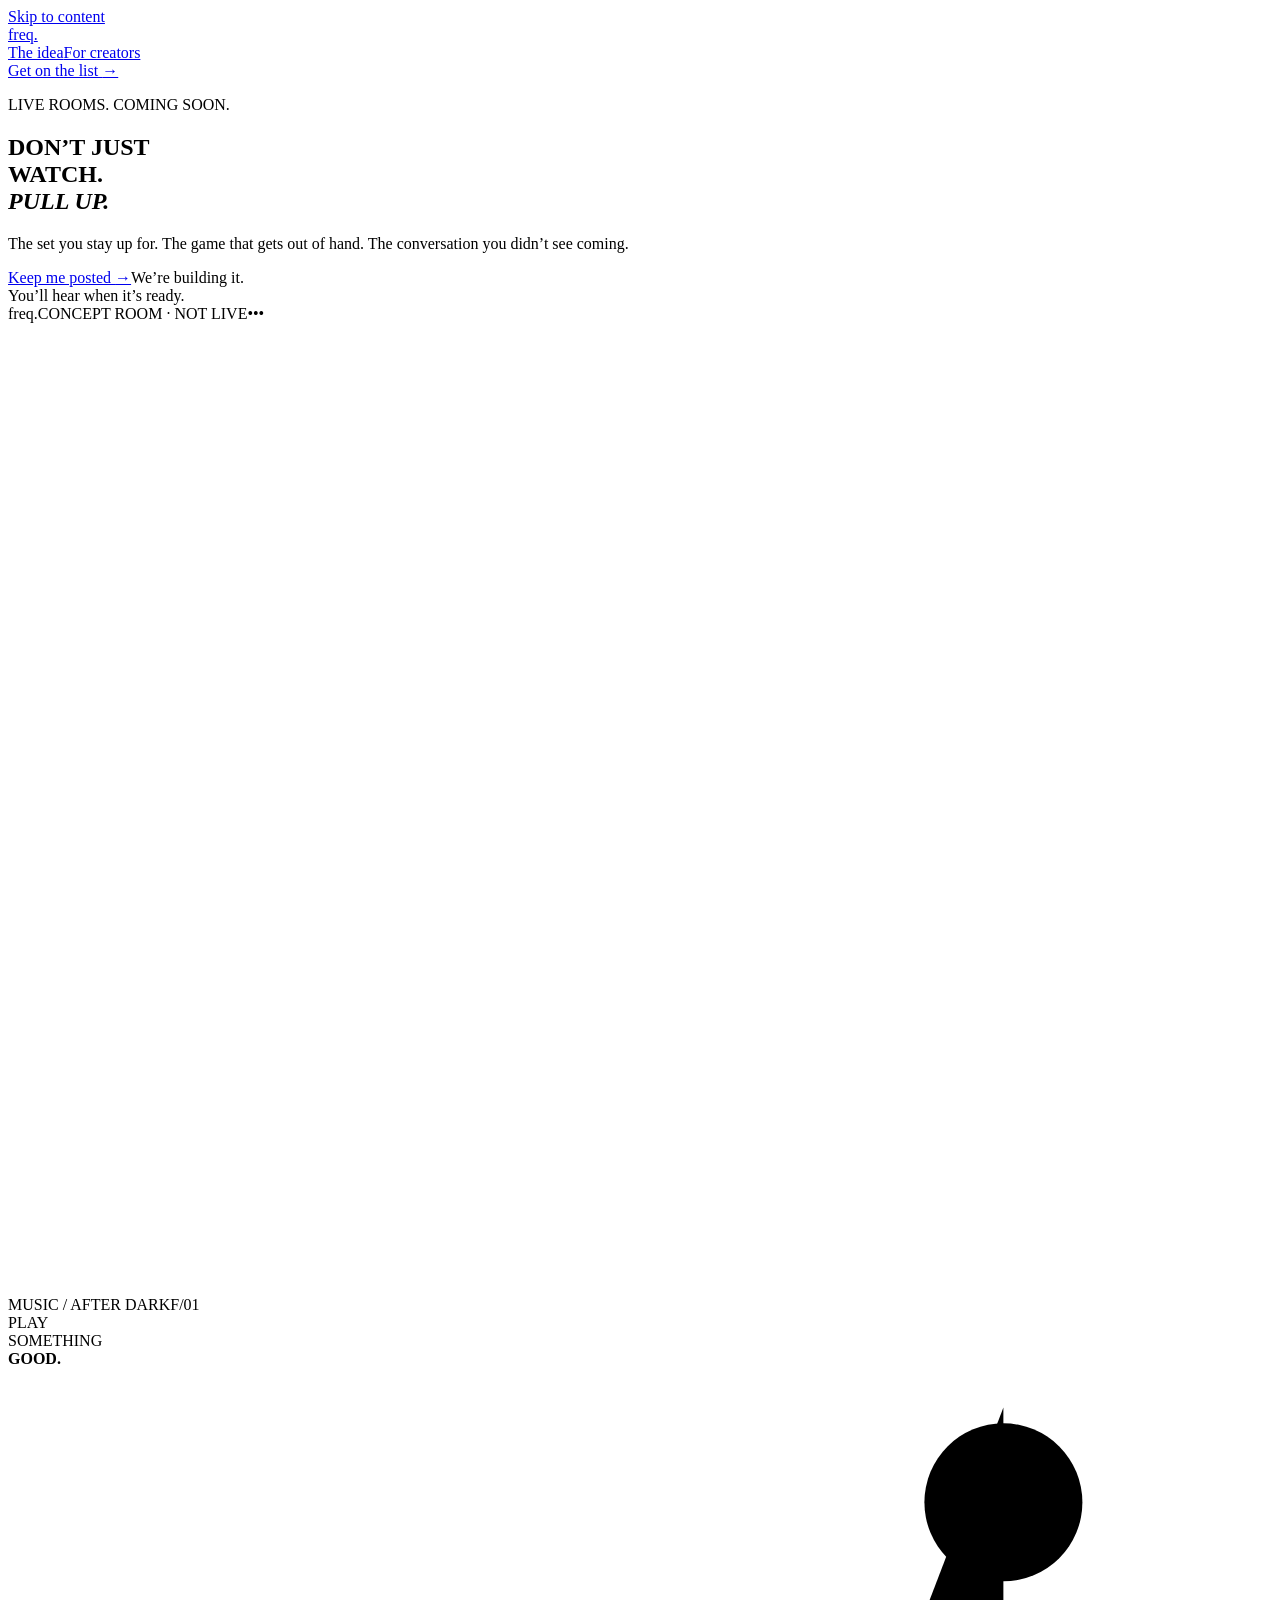
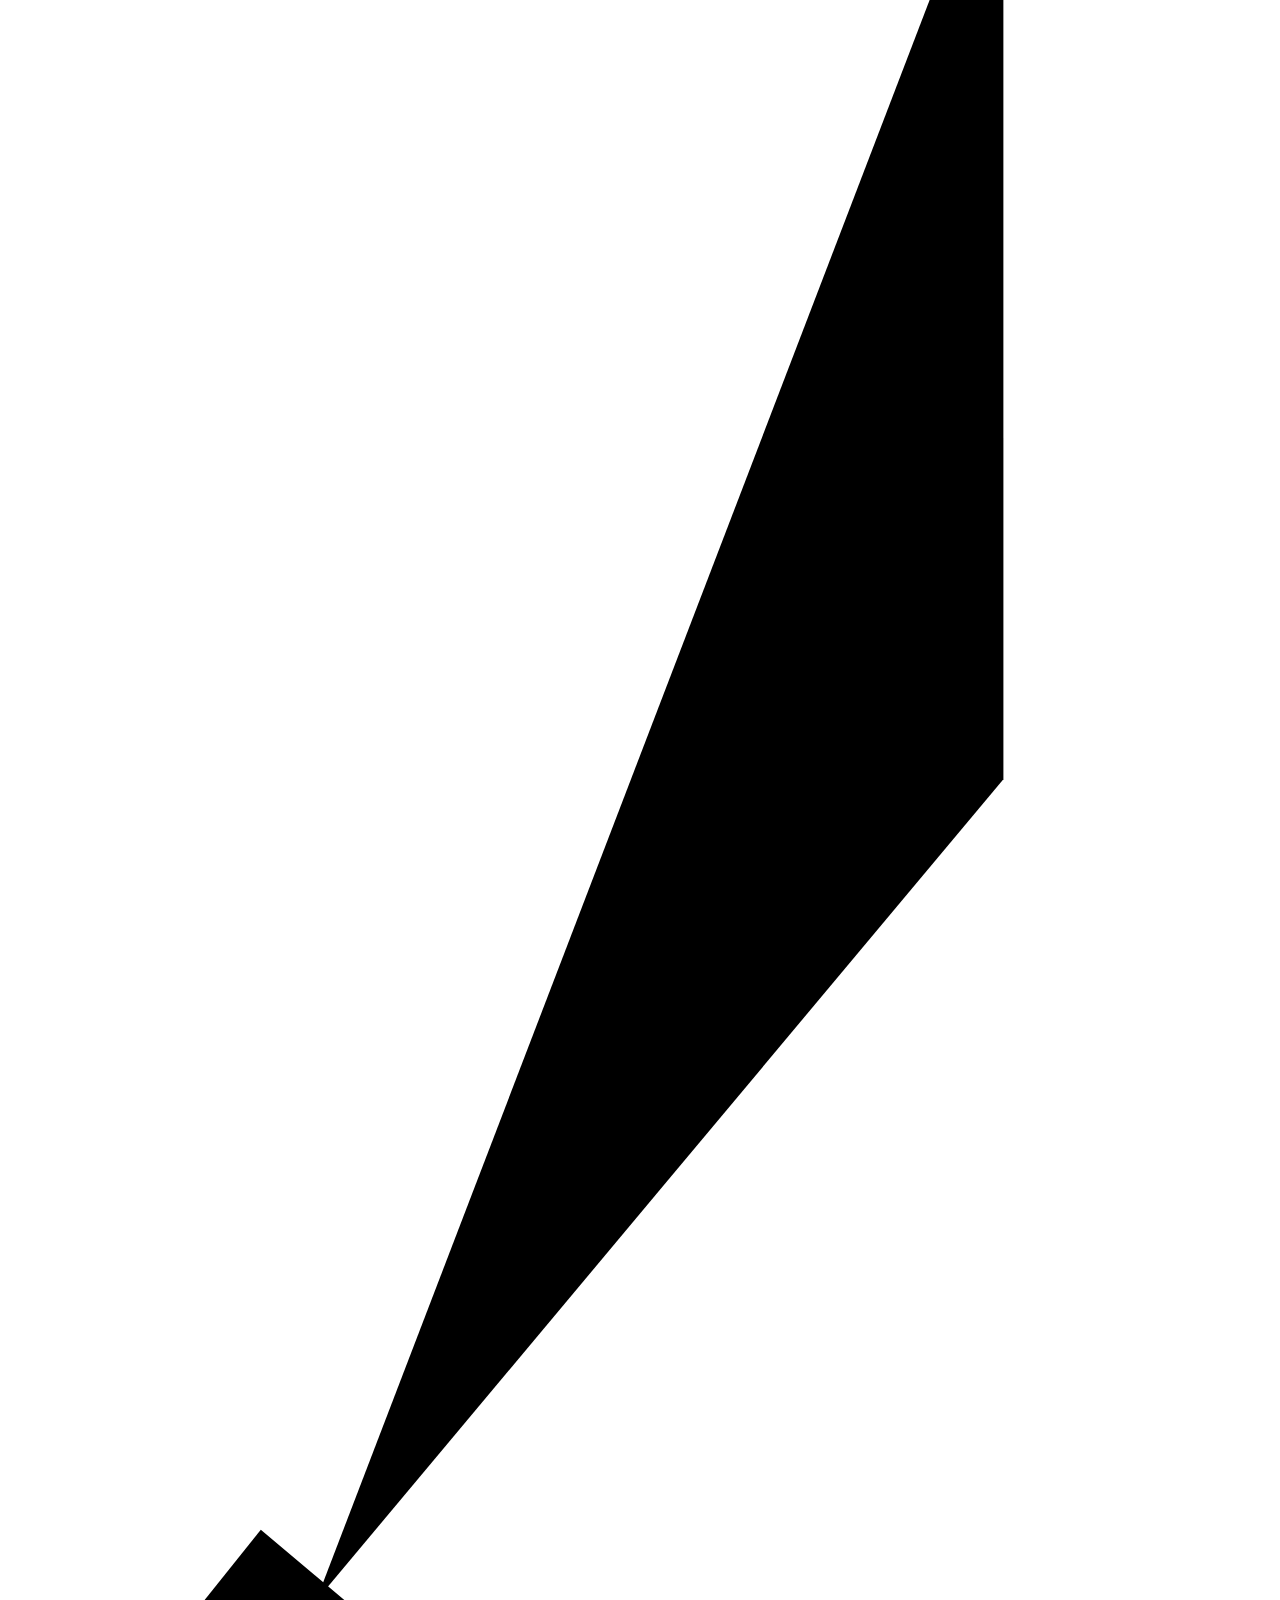
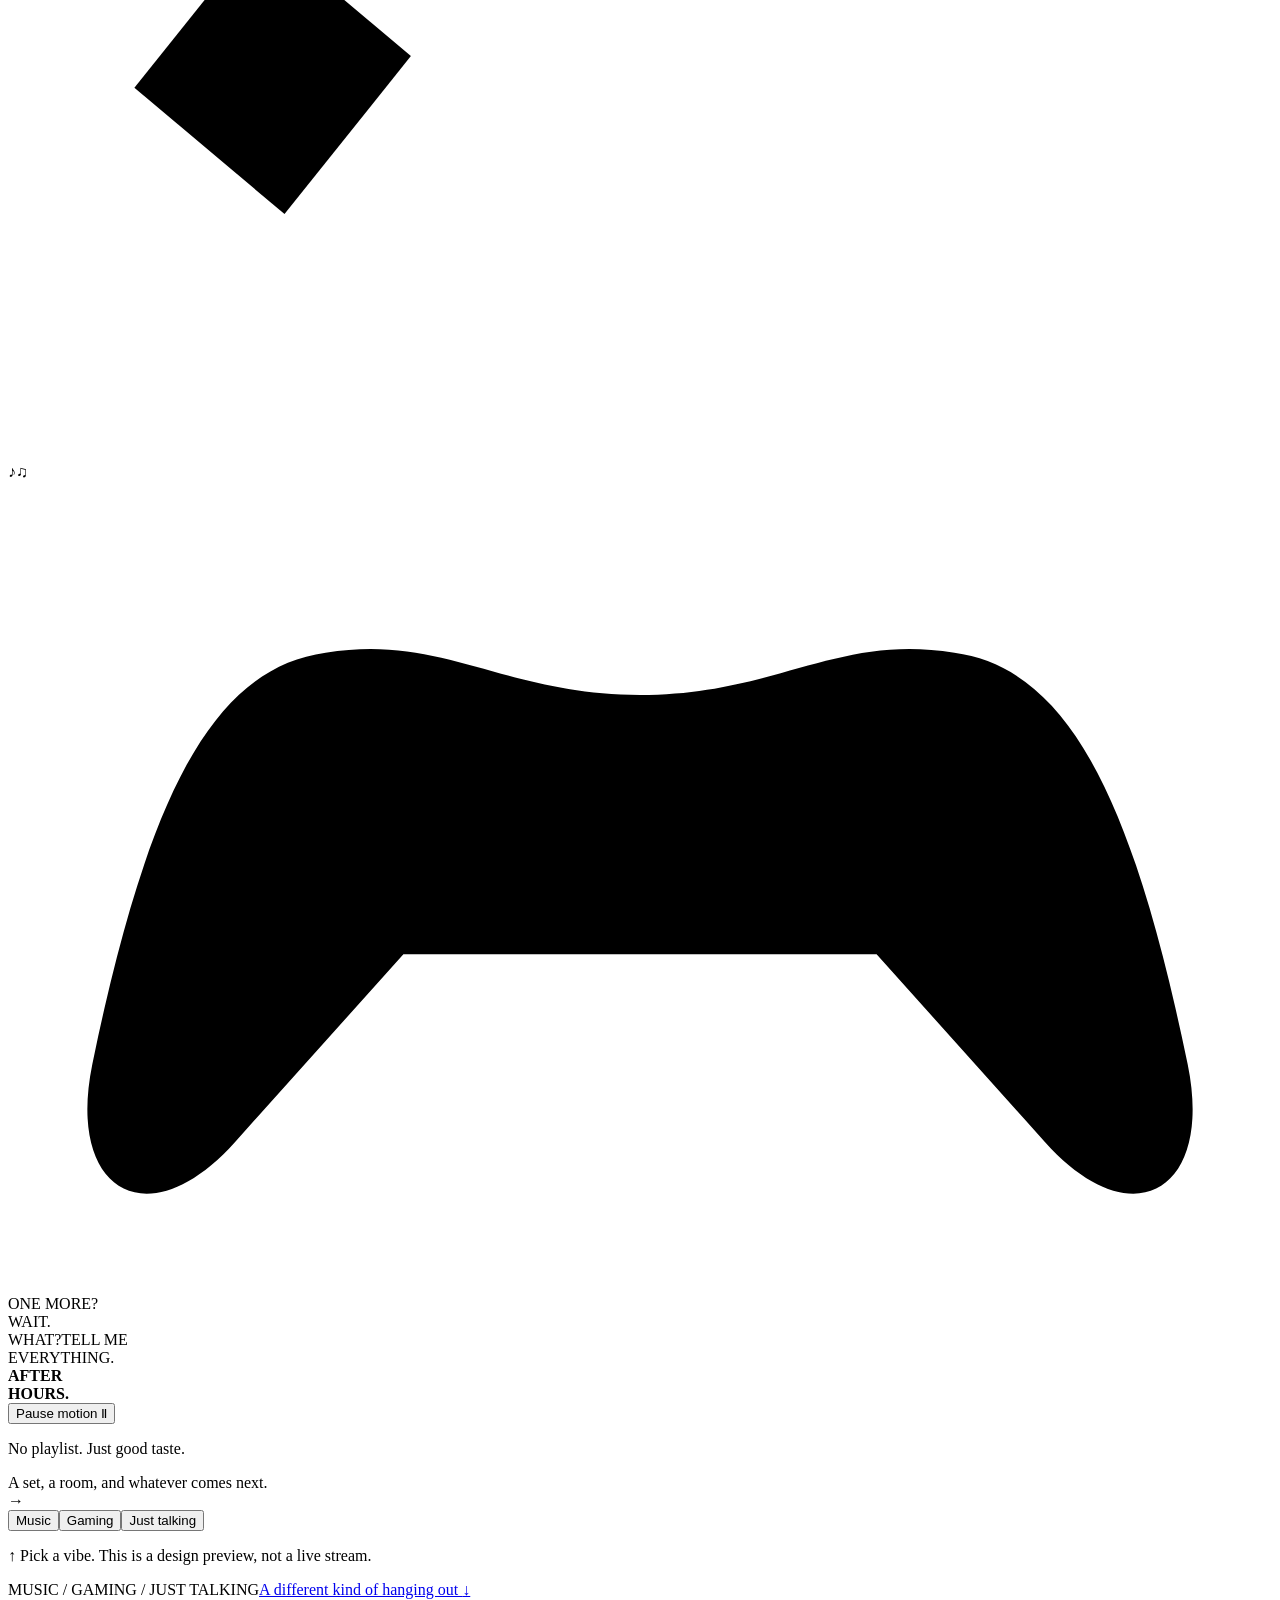
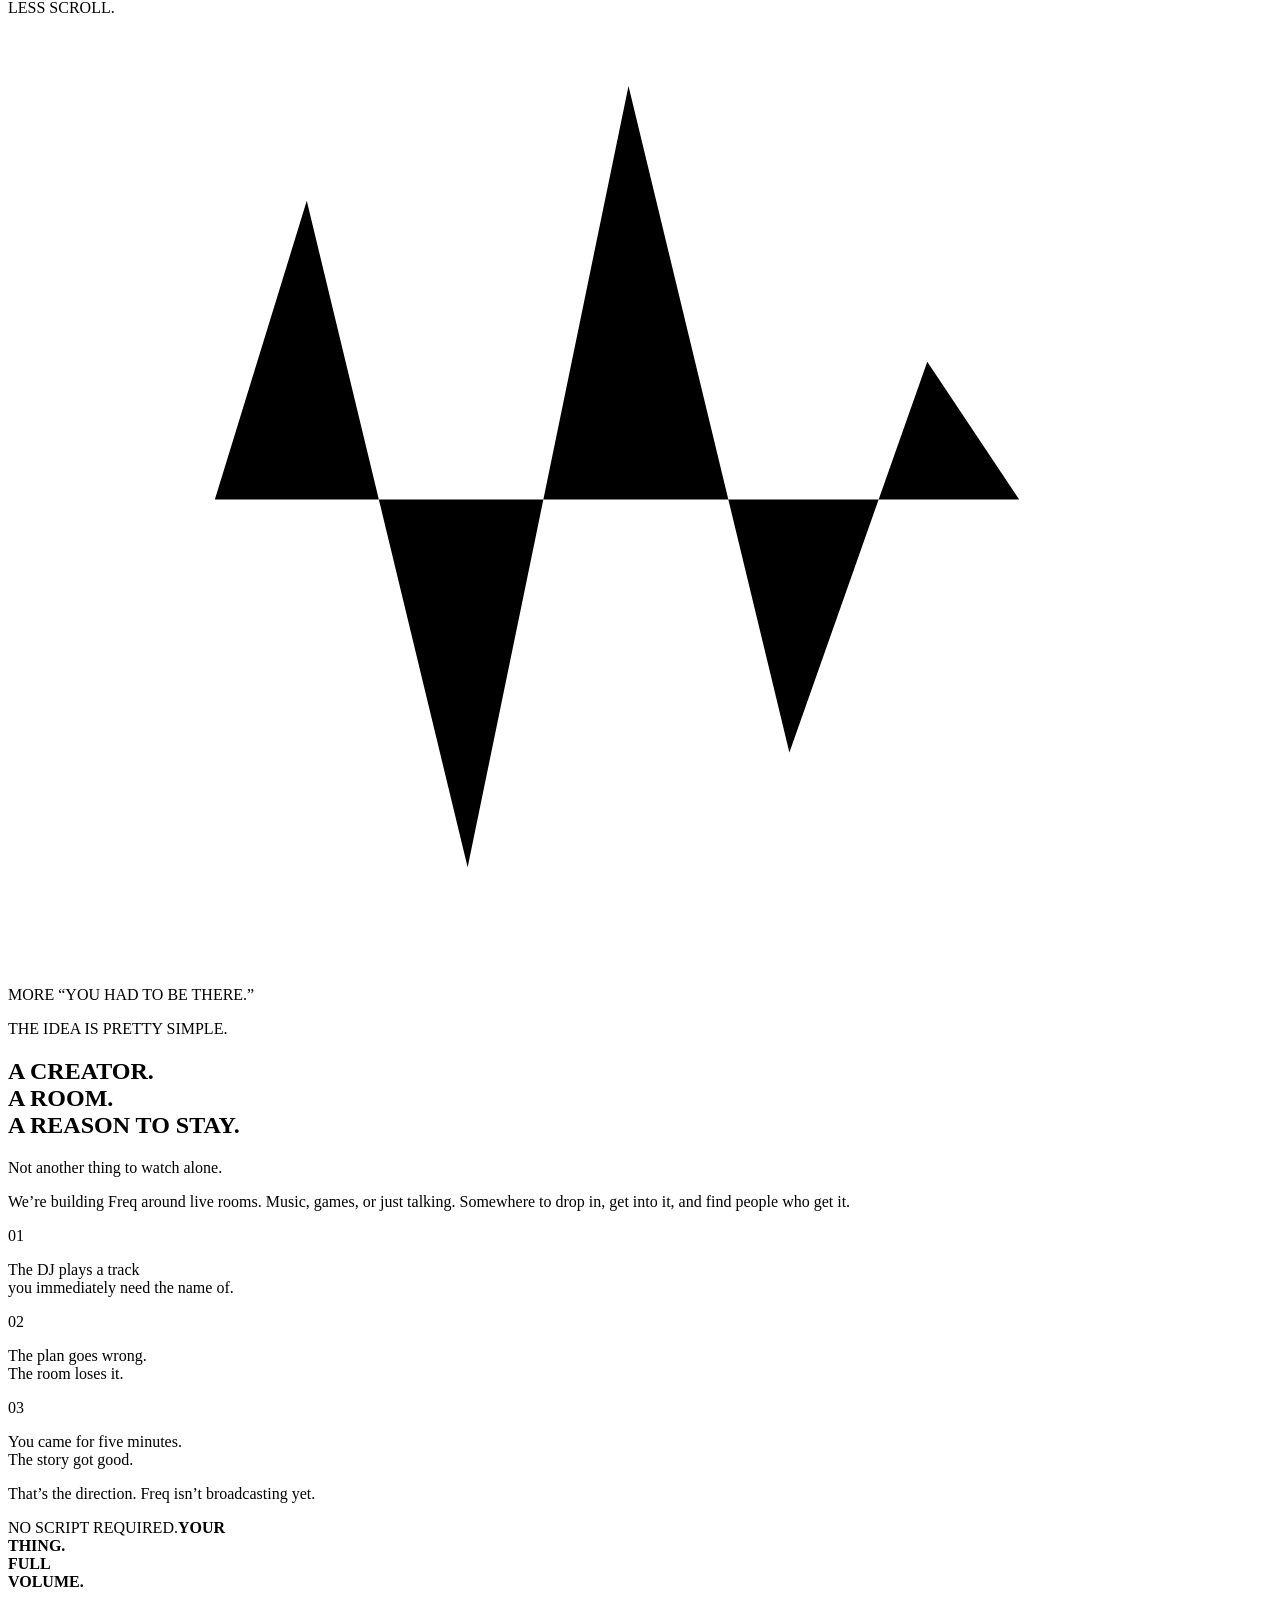
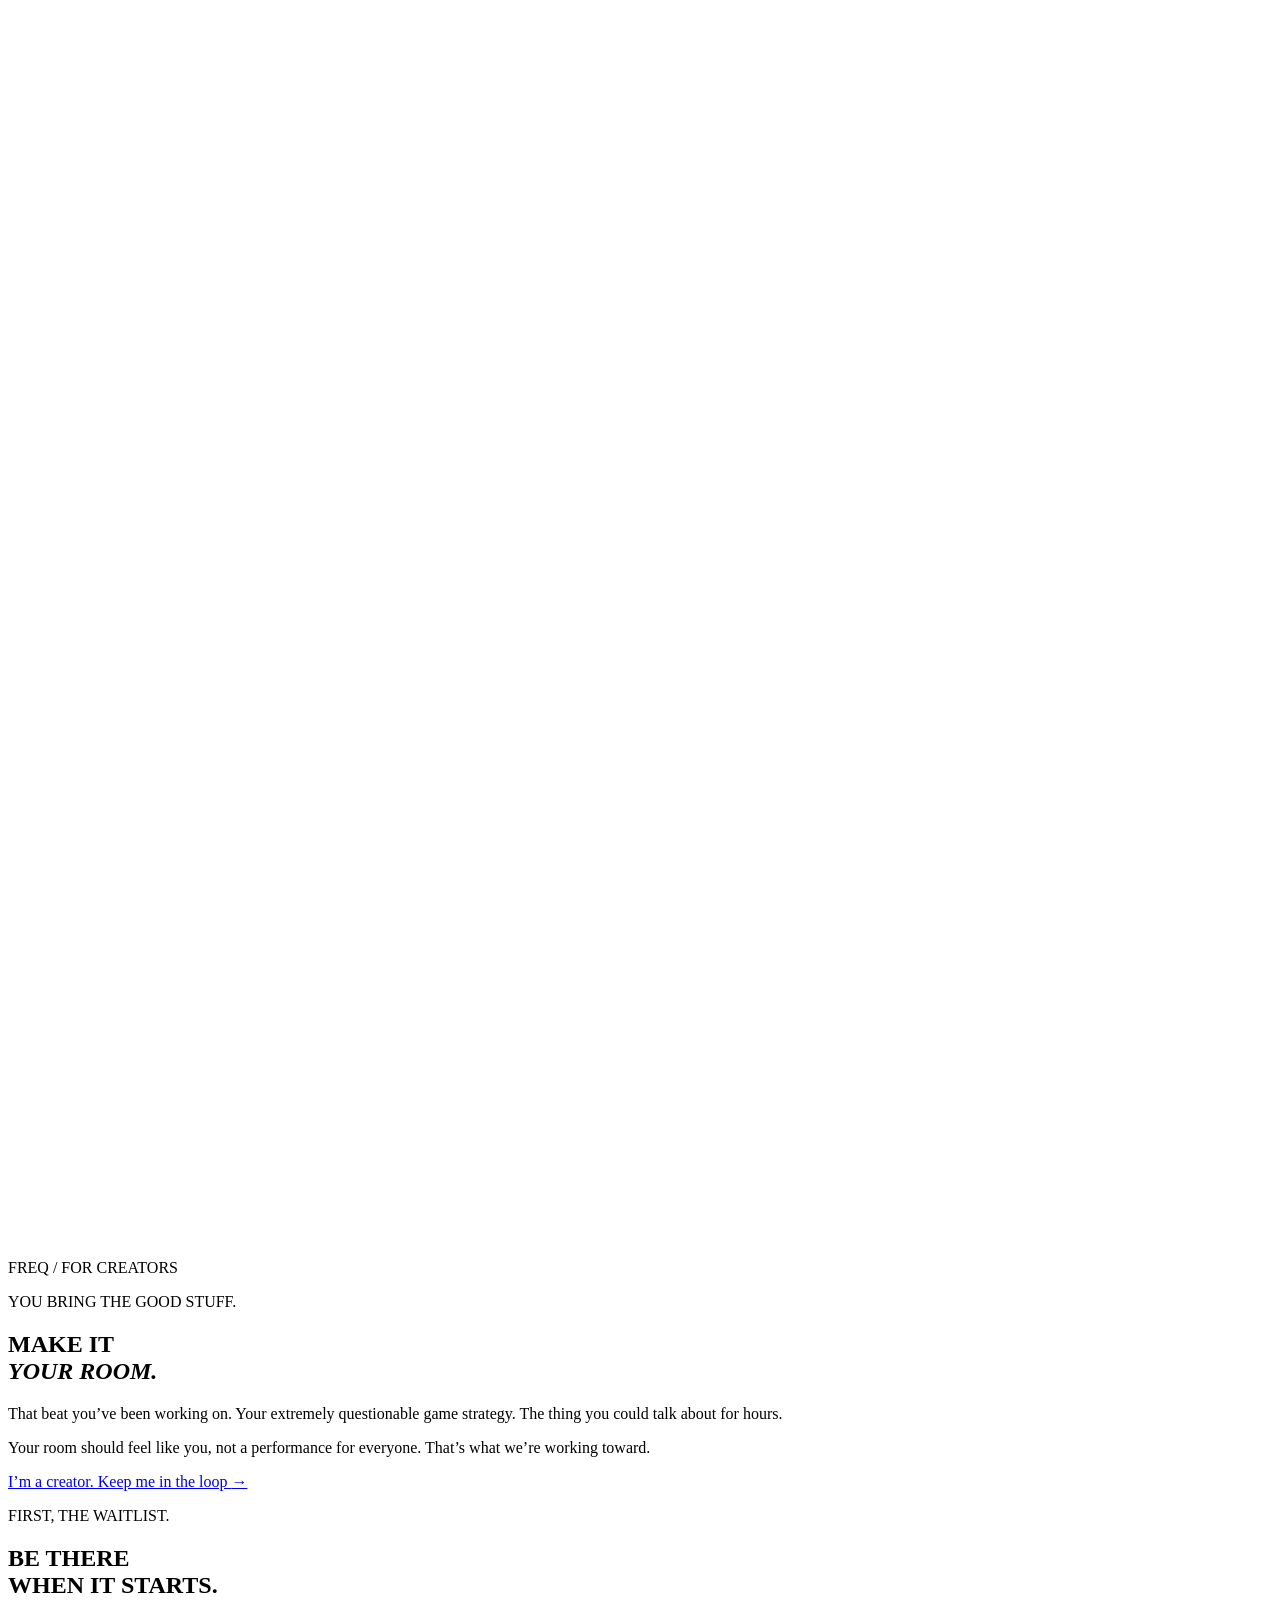
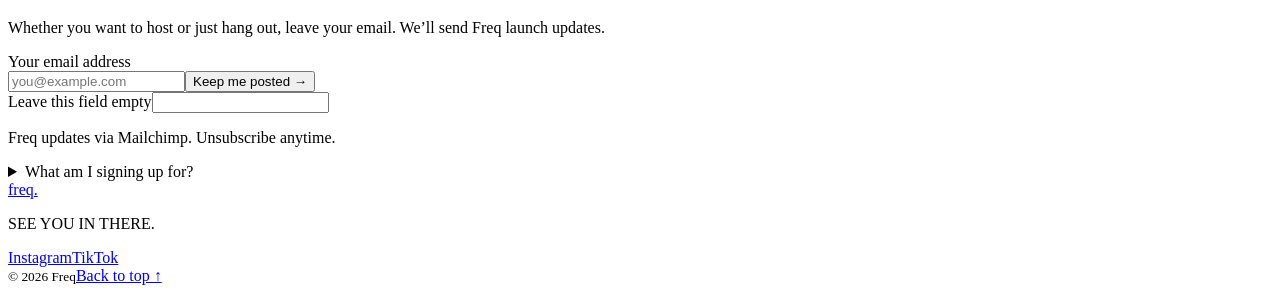
==== commit e2168457: "Rework Freq as a bold interactive live-room concept landing" ====
--- a/src/index.template.html
+++ b/src/index.template.html
@@ -1,79 +1,45 @@
 <!doctype html>
 <html lang="en">
 <head>
-<meta charset="utf-8" />
-<meta name="viewport" content="width=device-width,initial-scale=1" />
-<meta name="theme-color" content="#f3eee5" />
-<title>Freq — Live is better with company.</title>
-<meta name="description" content="We're building Freq: live rooms for music, games, and whatever comes up. Not live yet. Join the waitlist for launch updates." />
+<meta charset="utf-8" /><meta name="viewport" content="width=device-width,initial-scale=1" /><meta name="theme-color" content="#0c0d12" />
+<title>Freq — Don’t just watch. Pull up.</title>
+<meta name="description" content="Live rooms for music, games, and conversations that go somewhere. Freq is in the works. Join the waitlist for launch updates." />
 <link rel="canonical" href="https://www.getfreq.app/" />
-<meta property="og:title" content="Freq — Live is better with company." />
-<meta property="og:description" content="Live rooms for music, games, and whatever comes up. In the works. Get on the list." />
-<meta property="og:type" content="website" />
-<meta property="og:url" content="https://www.getfreq.app/" />
-<meta property="og:image" content="https://www.getfreq.app/assets/freq-social.png" />
-<meta property="og:image:width" content="1200" />
-<meta property="og:image:height" content="630" />
-<meta property="og:image:alt" content="Freq. Live is better with company. In the works." />
-<meta name="twitter:card" content="summary_large_image" />
-<link rel="icon" href="data:image/svg+xml,%3Csvg xmlns='http://www.w3.org/2000/svg' viewBox='0 0 32 32'%3E%3Crect width='32' height='32' rx='6' fill='%232c2934'/%3E%3Cpath d='M7 13v6m6-12v18m6-14v10m6-7v4' stroke='%23f3eee5' stroke-width='3' stroke-linecap='round'/%3E%3C/svg%3E" />
+<meta property="og:title" content="Freq — Don’t just watch. Pull up." /><meta property="og:description" content="Music. Games. Whatever comes up. Live rooms, coming soon." /><meta property="og:type" content="website" /><meta property="og:url" content="https://www.getfreq.app/" /><meta property="og:image" content="https://www.getfreq.app/assets/freq-social.png" /><meta property="og:image:width" content="1200" /><meta property="og:image:height" content="630" /><meta property="og:image:alt" content="Freq. Don’t just watch. Pull up. Live rooms, coming soon." /><meta name="twitter:card" content="summary_large_image" />
+<link rel="icon" href="data:image/svg+xml,%3Csvg xmlns='http://www.w3.org/2000/svg' viewBox='0 0 32 32'%3E%3Crect width='32' height='32' rx='8' fill='%23ff705c'/%3E%3Cpath d='M7 13v6m6-12v18m6-14v10m6-7v4' stroke='%230c0d12' stroke-width='3' stroke-linecap='round'/%3E%3C/svg%3E" />
 <style>/*__STYLES__*/</style>
 </head>
 <body>
 <a class="skip" href="#main">Skip to content</a>
-<div class="page-shell">
-<header class="topbar wrap">
-<a class="brand" href="#main" aria-label="Freq home">freq<span>.</span></a>
-<p class="header-note"><span class="status-mark" aria-hidden="true"></span> A work in progress.</p>
-<nav aria-label="Main navigation"><a href="#idea">The idea</a><a href="#waitlist">Get on the list <span aria-hidden="true">→</span></a></nav>
-</header>
+<header class="topbar wrap"><a class="brand" href="#main" aria-label="Freq home"><span class="brand-wave" aria-hidden="true"><i></i><i></i><i></i><i></i></span>freq<span class="dot">.</span></a><nav aria-label="Main navigation"><a href="#idea">The idea</a><a href="#creators">For creators</a></nav><a class="button nav-cta" href="#waitlist">Get on the list <span aria-hidden="true">→</span></a></header>
 <main id="main">
 <section class="hero wrap" aria-labelledby="heroTitle">
-<div class="hero-copy">
-<p class="eyebrow">MUSIC. GAMES. A GOOD CONVERSATION.</p>
-<h1 id="heroTitle">Live is better<br />with <em>company.</em></h1>
-<p class="hero-description">A late-night set. One more game. A conversation that runs over. We’re building Freq for the moments you want to be there for, not just watch later.</p>
-<div class="hero-actions"><a class="button" href="#waitlist">Keep me posted <span aria-hidden="true">→</span></a><p>Not live yet.<br />Good things take a little time.</p></div>
+<div class="hero-copy"><p class="eyebrow"><span class="open-circle" aria-hidden="true"></span> LIVE ROOMS. COMING SOON.</p><h1 id="heroTitle">DON’T JUST<br /><span class="outline-word">WATCH.</span><br /><em>PULL UP.</em></h1><p class="hero-description">The set you stay up for. The game that gets out of hand. The conversation you didn’t see coming.</p><div class="hero-actions"><a class="button" href="#waitlist">Keep me posted <span aria-hidden="true">→</span></a><span class="hero-note">We’re building it.<br />You’ll hear when it’s ready.</span></div></div>
+<div class="stage-wrap">
+<div class="room-app" id="roomApp" data-mode="music">
+<div class="app-top"><span class="app-wordmark">freq.</span><span class="concept-badge">CONCEPT ROOM · NOT LIVE</span><span class="app-dots" aria-hidden="true">•••</span></div>
+<div class="room-scene" id="roomScene" role="group" aria-label="Music room concept: an illustrated record spins above the words After hours. Not a real broadcast.">
+<div class="scene-grid" aria-hidden="true"><svg viewBox="0 0 600 460" preserveAspectRatio="none"><path d="M0 65H600M0 130H600M0 195H600M0 260H600M0 325H600M0 390H600M75 0V460M150 0V460M225 0V460M300 0V460M375 0V460M450 0V460M525 0V460"/></svg></div>
+<div class="scene-top" aria-hidden="true"><span id="sceneCategory">MUSIC / AFTER DARK</span><span class="scene-mark">F/01</span></div>
+<div class="music-art mode-art" aria-hidden="true"><div class="vinyl"><div class="grooves"></div><span class="record-label">PLAY<br />SOMETHING<br /><b>GOOD.</b></span><span class="record-hole"></span></div><svg class="tonearm" viewBox="0 0 160 290"><path d="M126 5v123L39 232"/><path d="m32 223 19 16-16 20-19-16Z"/><circle cx="126" cy="17" r="10"/></svg><span class="sound-note note-one">♪</span><span class="sound-note note-two">♫</span></div>
+<div class="gaming-art mode-art" aria-hidden="true"><svg viewBox="0 0 390 250"><path class="controller" d="M98 53c-37 5-56 50-72 127-8 39 17 54 44 24l52-58h146l52 58c27 30 52 15 44-24-16-77-35-122-72-127-36-6-55 13-97 13s-61-19-97-13Z"/><path class="controls" d="M76 100h56m-28-28v56"/><circle class="game-button" cx="279" cy="90" r="12"/><circle class="game-button alt" cx="309" cy="120" r="12"/><circle class="stick" cx="152" cy="122" r="15"/><circle class="stick" cx="238" cy="122" r="15"/></svg><span class="game-sticker">ONE MORE?</span></div>
+<div class="talk-art mode-art" aria-hidden="true"><span class="speech speech-one">WAIT.<br />WHAT?</span><span class="speech speech-two">TELL ME<br />EVERYTHING.</span></div>
+<div class="scene-bottom" aria-hidden="true"><strong id="sceneTitle">AFTER<br />HOURS.</strong><span class="equalizer"><i></i><i></i><i></i><i></i><i></i><i></i></span></div>
+<button class="motion-toggle" id="motionToggle" type="button" aria-pressed="false" aria-label="Pause decorative animation">Pause motion <span aria-hidden="true">Ⅱ</span></button>
 </div>
-<div class="hero-art" aria-label="An illustrated open invitation to spend time together">
-<svg class="cable" viewBox="0 0 590 590" fill="none" aria-hidden="true"><path d="M530 0C460 20 580 83 483 116C340 164 516 221 536 330C560 462 438 582 292 550C211 532 221 453 290 443C363 433 361 509 299 499C212 485 161 581 18 584" stroke="currentColor" stroke-width="3"/></svg>
-<div class="invite-sheet">
-<div class="invite-top"><span>AN OPEN INVITATION</span><span>F / 01</span></div>
-<p class="invite-title">Come for<br />the thing.<br /><em>Stay for<br />the people.</em></p>
-<div class="invite-rule"></div>
-<div class="invite-bottom"><span>NO BIG ENTRANCE<br />NECESSARY.</span><svg viewBox="0 0 64 38" aria-hidden="true"><path d="M0 19h5l3-8 5 17 7-28 7 38 6-27 5 18 5-18 5 8h16" fill="none" stroke="currentColor" stroke-width="2"/></svg></div>
+<div class="room-bar"><div><p id="roomMood">No playlist. Just good taste.</p><span id="roomContext">A set, a room, and whatever comes next.</span></div><span class="room-arrow" aria-hidden="true">→</span></div>
+<div class="room-switcher" role="group" aria-label="Choose a concept room"><button class="mode-button" type="button" data-mode="music" aria-pressed="true">Music</button><button class="mode-button" type="button" data-mode="gaming" aria-pressed="false">Gaming</button><button class="mode-button" type="button" data-mode="talk" aria-pressed="false">Just talking</button></div>
 </div>
-<div class="margin-note" aria-hidden="true">room for<br />your kind of weird.<svg viewBox="0 0 110 40" fill="none" aria-hidden="true"><path d="M107 4C65 1 66 33 10 27m0 0 12-9m-12 9 15 6" stroke="currentColor" stroke-width="1.5"/></svg></div>
+<p class="stage-caption"><span aria-hidden="true">↑</span> Pick a vibe. This is a design preview, not a live stream.</p><p class="sr-only" id="roomStatus" role="status" aria-live="polite"></p>
 </div>
-<div class="hero-foot"><span>LESS OF AN AUDIENCE. MORE OF A ROOM.</span><a href="#idea">Here’s the idea <span aria-hidden="true">↓</span></a></div>
+<div class="hero-bottom"><span>MUSIC / GAMING / JUST TALKING</span><a href="#idea">A different kind of hanging out <span aria-hidden="true">↓</span></a></div>
 </section>
-<section class="idea wrap" id="idea" aria-labelledby="ideaTitle">
-<div class="section-label"><span>01 / THE IDEA</span><span>WE’RE STARTING HERE</span></div>
-<div class="idea-intro"><h2 id="ideaTitle">Not everything<br />needs to be <em>a post.</em></h2><p>Some things are just better while they’re happening. Freq is being built around live rooms: a creator doing their thing, and people showing up to be part of it.</p></div>
-<div class="room-list">
-<article class="room-row"><div class="room-index"><span>01</span><span>MUSIC</span></div><h3>The track you<br />have to play someone.</h3><p>A living-room set. A half-finished beat. That song you put on when everyone says “one more.”</p><svg class="room-doodle record" viewBox="0 0 110 110" fill="none" aria-hidden="true"><circle cx="55" cy="55" r="47"/><circle cx="55" cy="55" r="38"/><circle cx="55" cy="55" r="29"/><circle cx="55" cy="55" r="16"/><circle cx="55" cy="55" r="3"/><path d="M28 19 38 35M73 77l10 15"/></svg></article>
-<article class="room-row"><div class="room-index"><span>02</span><span>GAMING</span></div><h3>One more round.<br />Obviously.</h3><p>A win worth yelling about. A spectacularly bad plan. A game that’s better because somebody else is there.</p><svg class="room-doodle" viewBox="0 0 110 110" fill="none" aria-hidden="true"><path d="M28 35c-8 2-12 14-17 40-2 11 4 17 11 10l19-19h28l19 19c7 7 13 1 11-10-5-26-9-38-17-40-9-2-13 4-27 4s-18-6-27-4Z"/><path d="M24 51h24M36 39v24"/><circle cx="77" cy="47" r="3"/><circle cx="87" cy="57" r="3"/><path d="M55 36V18c0-8 10-8 10-16"/></svg></article>
-<article class="room-row"><div class="room-index"><span>03</span><span>JUST TALKING</span></div><h3>“Wait, tell me<br />the whole story.”</h3><p>What you’re making. What you’re watching. The story that needs more than a caption. There’s room for that, too.</p><svg class="room-doodle" viewBox="0 0 110 110" fill="none" aria-hidden="true"><path d="M87 53c8-6 10-13 6-23C85 9 43 7 21 22 3 34 9 56 29 63l-7 17 26-12c15 1 29-4 39-15Z"/><path d="M65 74c8 1 14-1 21-4l13 11-3-21M28 35h47M28 45h31"/></svg></article>
-</div>
-<p class="section-footnote">A few possibilities, not a live schedule. We’re still building.</p>
-</section>
-<section class="creator-section" id="creators" aria-labelledby="creatorTitle">
-<div class="creator-inner wrap"><div class="creator-aside"><p class="eyebrow">02 / FOR CREATORS</p><div class="hand-mark" aria-hidden="true"><svg viewBox="0 0 200 170" fill="none" aria-hidden="true"><path d="M16 76C44 8 149 6 178 59c28 51-23 95-88 92C35 150-2 104 16 76Z" stroke="currentColor" stroke-width="2"/><path d="M89 53v64m-31-31h64" stroke="currentColor" stroke-width="3"/></svg><span>YOUR THING<br />GOES HERE.</span></div></div><div class="creator-copy"><h2 id="creatorTitle">You don’t need<br />a bigger <em>personality.</em></h2><p>Bring the music you keep sending your friends. The game you can’t put down. The thing you could talk about for hours.</p><p>We’re building Freq for creators who want people in the room, not just a number under a video.</p><a class="text-link" href="#waitlist">Sound like your kind of place? <span aria-hidden="true">→</span></a></div></div>
-</section>
-<section class="waitlist wrap" id="waitlist" aria-labelledby="waitlistTitle">
-<div class="waitlist-heading"><p class="eyebrow">03 / STAY IN THE LOOP</p><h2 id="waitlistTitle">We’ll let you know<br />when the <em>door’s open.</em></h2></div>
-<div class="waitlist-content"><p>Freq isn’t live yet. Leave your email for launch updates, whether you want to host or just hang out.</p>
-<form id="waitlistForm" action="https://app.us11.list-manage.com/subscribe/post?u=c9d1c6436ce253c18651cf98d&amp;id=af8427abca&amp;f_id=00b41ce1f0" method="post">
-<label for="waitlistEmail">Your email address</label><div class="signup-row"><input id="waitlistEmail" name="EMAIL" type="email" maxlength="254" placeholder="you@example.com" autocomplete="email" required /><button id="waitlistButton" class="button" type="submit">Keep me posted</button></div>
-<div class="honeypot" aria-hidden="true"><label for="companyWebsite">Leave this field empty</label><input id="companyWebsite" name="b_c9d1c6436ce253c18651cf98d_af8427abca" type="text" tabindex="-1" autocomplete="off" /></div>
-<p class="signup-consent">Freq updates via Mailchimp. Unsubscribe anytime.</p><p id="waitlistStatus" role="status" aria-live="polite"></p>
-</form>
-<details><summary>What am I signing up for?</summary><p>Email updates about Freq and its launch. This is a waitlist, not an account or a guarantee of early access. There’s no launch date to announce yet.</p></details>
-</div>
-</section>
+<div class="break-strip" aria-hidden="true"><span>LESS SCROLL.</span><svg viewBox="0 0 55 42"><path d="M2 21h7l4-13 7 29 7-34 7 29 6-17 4 6h9"/></svg><span>MORE “YOU HAD TO BE THERE.”</span></div>
+<section class="idea wrap" id="idea" aria-labelledby="ideaTitle"><div class="idea-heading"><p class="eyebrow">THE IDEA IS PRETTY SIMPLE.</p><h2 id="ideaTitle">A CREATOR.<br />A ROOM.<br /><span>A REASON TO STAY.</span></h2></div><div class="idea-content"><p class="idea-lead">Not another thing to watch alone.</p><p>We’re building Freq around live rooms. Music, games, or just talking. Somewhere to drop in, get into it, and find people who get it.</p><div class="moments"><div><span class="moment-number">01</span><p>The DJ plays a track<br />you immediately need the name of.</p></div><div><span class="moment-number">02</span><p>The plan goes wrong.<br />The room loses it.</p></div><div><span class="moment-number">03</span><p>You came for five minutes.<br />The story got good.</p></div></div><p class="fine-print">That’s the direction. Freq isn’t broadcasting yet.</p></div></section>
+<section class="creator-section" id="creators" aria-labelledby="creatorTitle"><div class="creator-inner wrap"><div class="creator-graphic" aria-hidden="true"><span class="poster-top">NO SCRIPT REQUIRED.</span><strong>YOUR<br />THING.<br /><span>FULL<br />VOLUME.</span></strong><svg viewBox="0 0 130 130"><path d="m15 65 50 50m-50-50 50-50M15 65h100"/></svg><span class="poster-bottom">FREQ / FOR CREATORS</span></div><div class="creator-copy"><p class="eyebrow">YOU BRING THE GOOD STUFF.</p><h2 id="creatorTitle">MAKE IT<br /><em>YOUR ROOM.</em></h2><p>That beat you’ve been working on. Your extremely questionable game strategy. The thing you could talk about for hours.</p><p>Your room should feel like you, not a performance for everyone. That’s what we’re working toward.</p><a class="text-link" href="#waitlist">I’m a creator. Keep me in the loop <span aria-hidden="true">→</span></a></div></div></section>
+<section class="waitlist" id="waitlist" aria-labelledby="waitlistTitle"><div class="waitlist-inner wrap"><div class="waitlist-heading"><p class="eyebrow">FIRST, THE WAITLIST.</p><h2 id="waitlistTitle">BE THERE<br /><span>WHEN IT STARTS.</span></h2></div><div class="waitlist-content"><p>Whether you want to host or just hang out, leave your email. We’ll send Freq launch updates.</p><form id="waitlistForm" action="https://app.us11.list-manage.com/subscribe/post?u=c9d1c6436ce253c18651cf98d&amp;id=af8427abca&amp;f_id=00b41ce1f0" method="post"><label for="waitlistEmail">Your email address</label><div class="signup-row"><input id="waitlistEmail" name="EMAIL" type="email" maxlength="254" placeholder="you@example.com" autocomplete="email" required /><button id="waitlistButton" class="button" type="submit">Keep me posted <span aria-hidden="true">→</span></button></div><div class="honeypot" aria-hidden="true"><label for="companyWebsite">Leave this field empty</label><input id="companyWebsite" name="b_c9d1c6436ce253c18651cf98d_af8427abca" type="text" tabindex="-1" autocomplete="off" /></div><p class="signup-consent">Freq updates via Mailchimp. Unsubscribe anytime.</p><p id="waitlistStatus" role="status" aria-live="polite"></p></form><details><summary>What am I signing up for?</summary><p>Email updates about Freq and its launch. This is a waitlist, not an account or a guarantee of early access. There’s no launch date to announce yet.</p></details></div></div></section>
 </main>
-<footer class="footer wrap"><div class="footer-top"><a class="brand" href="#main" aria-label="Freq home">freq<span>.</span></a><p>See you around.</p><nav aria-label="Social links"><a href="https://instagram.com/getfreqapp" target="_blank" rel="noopener noreferrer">Instagram</a><a href="https://tiktok.com/@getfreq" target="_blank" rel="noopener noreferrer">TikTok</a></nav></div><div class="footer-bottom"><span>LIVE ROOMS. IN THE WORKS.</span><small>© 2026 Freq</small><a href="#main">Back to top ↑</a></div></footer>
-</div>
+<footer class="footer wrap"><a class="brand" href="#main" aria-label="Freq home">freq<span class="dot">.</span></a><p>SEE YOU IN THERE.</p><nav aria-label="Social links"><a href="https://instagram.com/getfreqapp" target="_blank" rel="noopener noreferrer">Instagram</a><a href="https://tiktok.com/@getfreq" target="_blank" rel="noopener noreferrer">TikTok</a></nav><small>© 2026 Freq</small><a class="back-top" href="#main">Back to top ↑</a></footer>
 <script>/*__SCRIPT__*/</script>
 </body>
 </html>
